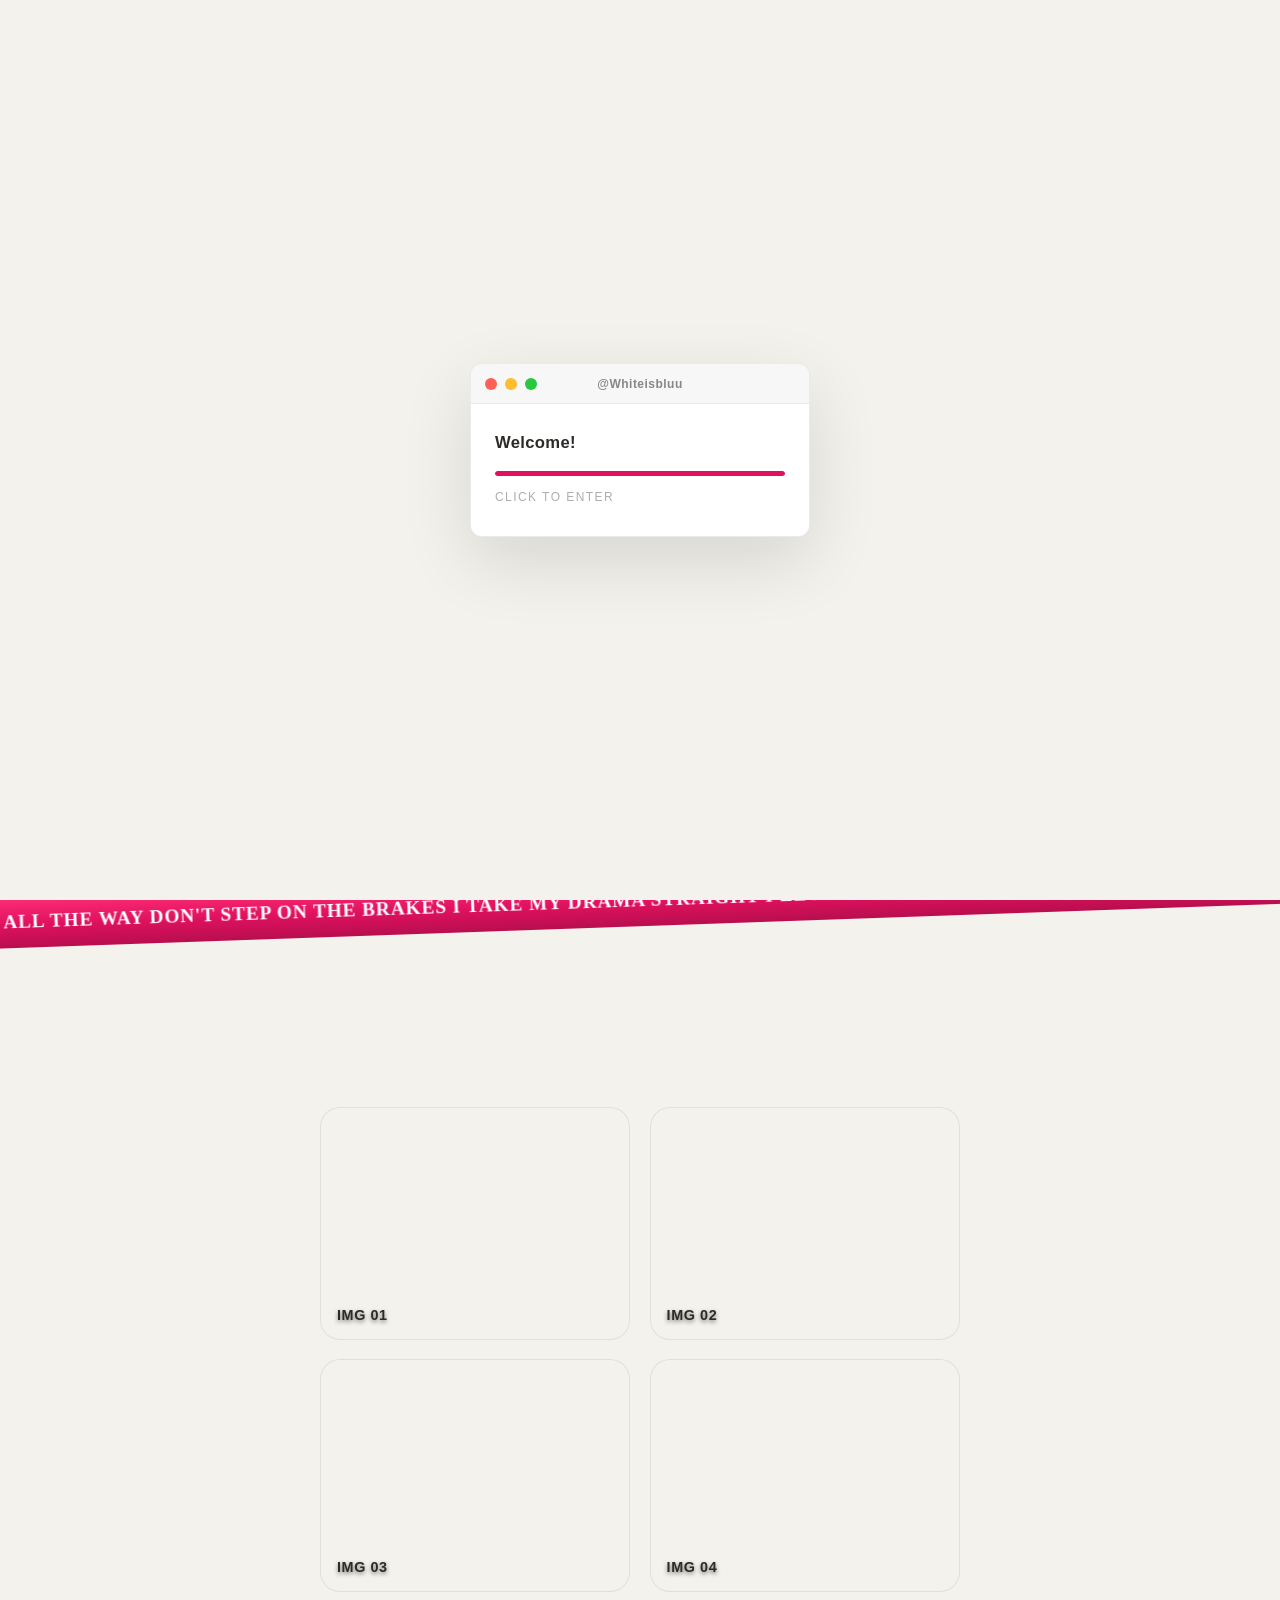
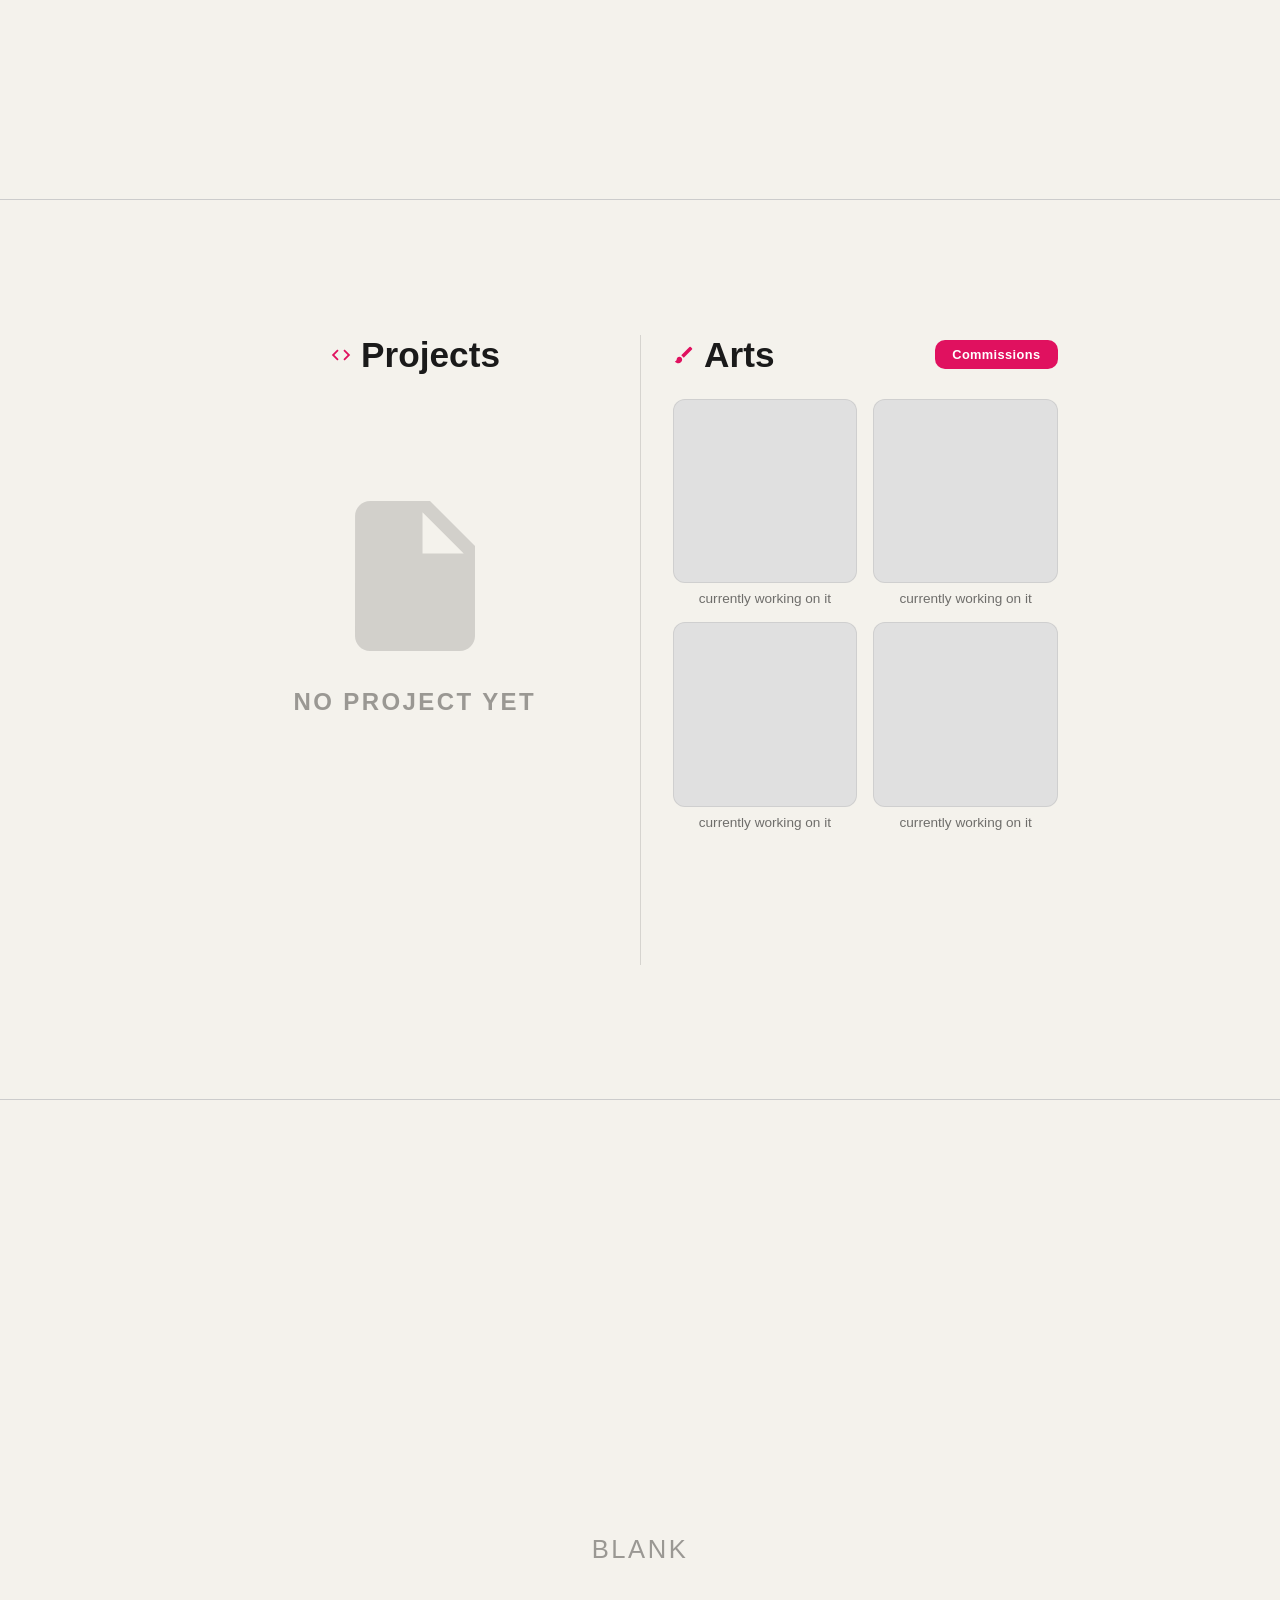
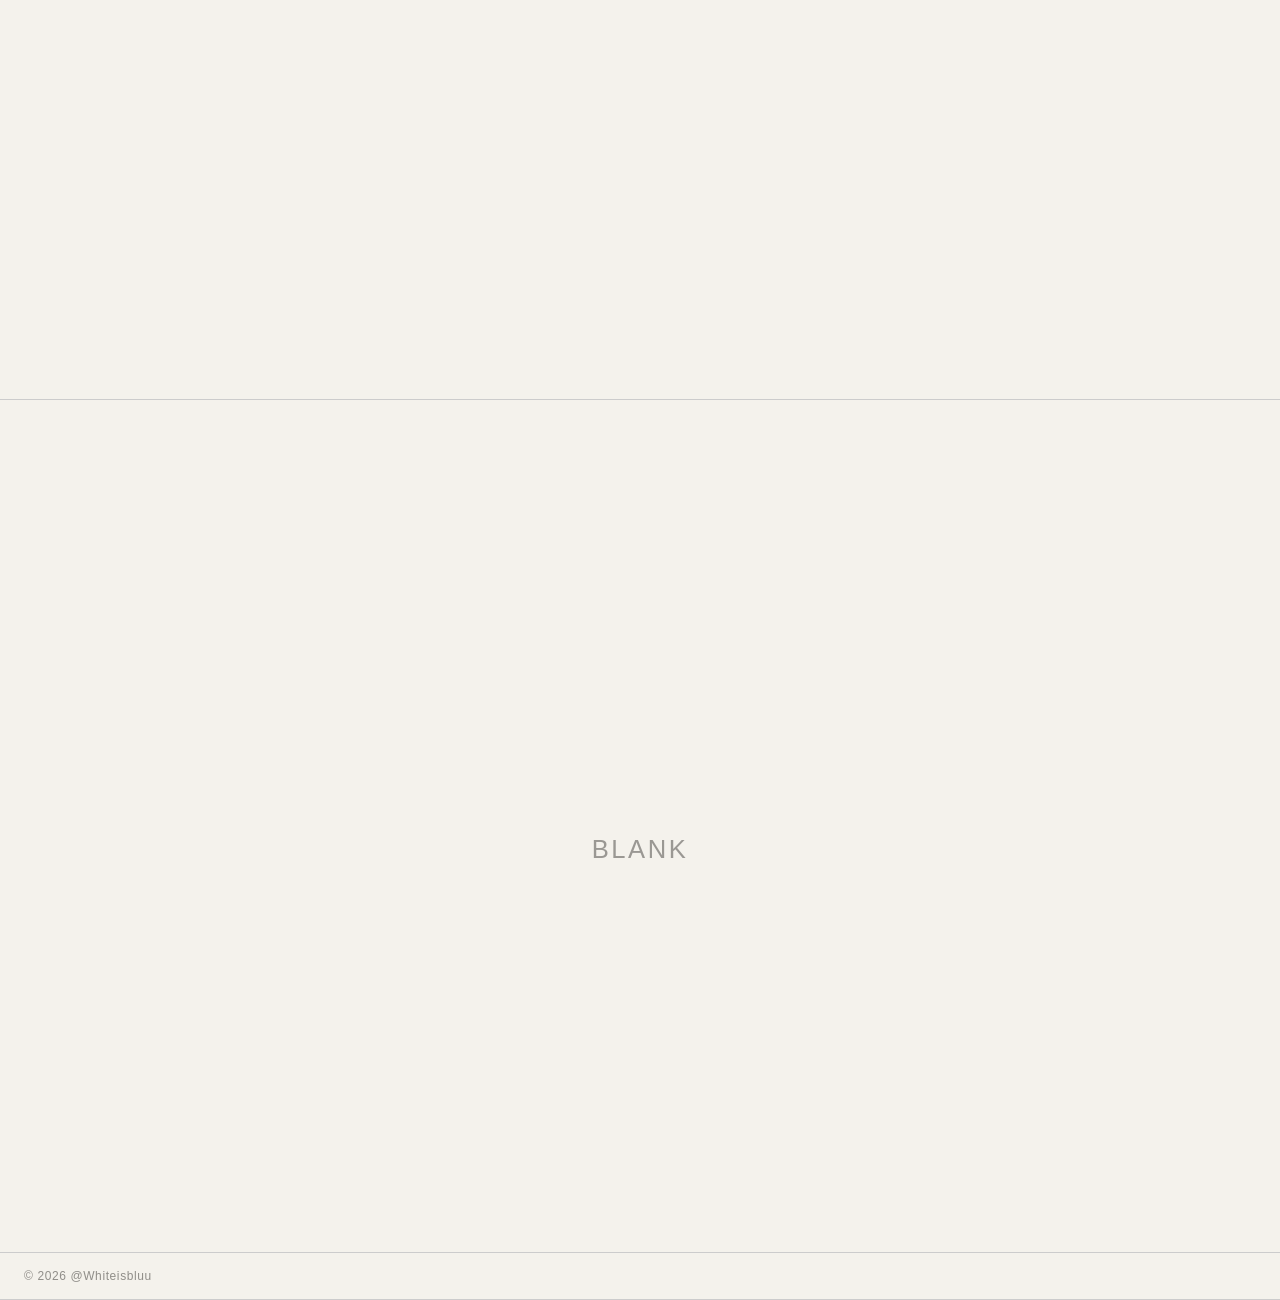
==== index.html @ 5a933787 "strawberry 2.0.2" ====
<!DOCTYPE html>
<html lang="en">
<head>
  <meta charset="UTF-8">
  <meta name="viewport" content="width=device-width, initial-scale=1.0, viewport-fit=cover">
  
  <meta http-equiv="Content-Security-Policy" content="
    default-src 'self';
    script-src 'self' 'unsafe-inline' https://www.youtube.com https://s.ytimg.com;
    frame-src https://www.youtube.com;
    child-src https://www.youtube.com;
    img-src 'self' data: https://i.ytimg.com;
    style-src 'self' 'unsafe-inline' https://fonts.googleapis.com;
    font-src 'self' https://fonts.gstatic.com;
  ">

  <link rel="preconnect" href="https://fonts.googleapis.com">
  <link rel="preconnect" href="https://fonts.gstatic.com" crossorigin>
  <link href="https://fonts.googleapis.com/css2?family=Black+Han+Sans&family=Noto+Sans+JP:wght@400;500;600;700&family=Noto+Sans+KR:wght@400;500;700&display=swap" rel="stylesheet">

  <title>@Whiteisbluu</title>

  <meta name="description" content="Digital Artist, Graphic Artist, Programmer.">
  <meta name="theme-color" content="#E0115F">

  <link rel="icon" href="data:image/svg+xml,%3Csvg%20xmlns='http://www.w3.org/2000/svg'%20viewBox='0%200%2064%2064'%3E%3Ccircle%20cx='32'%20cy='32'%20r='32'%20fill='white'/%3E%3C/svg%3E">

  <meta property="og:type" content="website">
  <meta property="og:title" content="Whiteisbluu portfolio">
  <meta property="og:description" content="Whiteisbluu portfolio">
  <meta property="og:url" content="https://whiteisbluu.github.io/">
  <meta property="og:image" content="https://whiteisbluu.github.io/assets/IMG_0064.jpeg">

  <style>
    * {
      margin: 0;
      padding: 0;
      box-sizing: border-box;
      user-select: none;
      -webkit-user-select: none;
      -webkit-tap-highlight-color: transparent;
    }

    html {
      scroll-behavior: smooth;
      overscroll-behavior: none;
      -webkit-overflow-scrolling: touch;
      touch-action: pan-y !important;
      scrollbar-width: none;
      overflow-x: hidden !important;
      max-width: 100% !important;
      width: 100% !important;
      overscroll-behavior-x: none !important;
    }

    html::-webkit-scrollbar {
      display: none;
    }

    body {
      position: relative;
      font-family: 'Noto Sans JP', 'Segoe UI', Roboto, Helvetica, Arial, sans-serif;
      background-color: #000000;
      color: #ffffff;
      -webkit-font-smoothing: antialiased;
      -moz-osx-font-smoothing: grayscale;
      transition: background-color 0.3s ease, color 0.3s ease;
      overflow-x: hidden !important;
      max-width: 100% !important;
      width: 100% !important;
    }

    body.sheet-lock {
      position: fixed;
      left: 0;
      right: 0;
      width: 100%;
      overscroll-behavior: none;
    }

    .loader {
      position: fixed;
      inset: 0;
      background: #000000;
      display: flex;
      align-items: center;
      justify-content: center;
      z-index: 2000;
      transition: opacity 0.8s ease, visibility 0.8s ease;
      cursor: default;
    }

    .loader.ready {
      cursor: pointer;
    }

    .loader.hidden {
      opacity: 0;
      visibility: hidden;
      pointer-events: none;
    }

    .mac-window {
      width: min(340px, 88vw);
      border-radius: 12px;
      overflow: hidden;
      background: #1c1c1e;
      border: 1px solid #ffffff1f;
      box-shadow: 0 24px 70px #0000008c;
    }

    .mac-titlebar {
      position: relative;
      display: flex;
      align-items: center;
      height: 40px;
      padding: 0 14px;
      background: #ffffff0a;
      border-bottom: 1px solid #ffffff14;
    }

    .mac-dot {
      width: 12px;
      height: 12px;
      border-radius: 50%;
      margin-right: 8px;
    }

    .mac-dot.red { background: #ff5f57; }
    .mac-dot.yellow { background: #febc2e; }
    .mac-dot.green { background: #28c840; }

    .mac-title {
      position: absolute;
      left: 50%;
      transform: translateX(-50%);
      font-size: clamp(0.65rem, 0.62rem + 0.2vw, 0.75rem);
      font-weight: 600;
      color: #ffffff8c;
      letter-spacing: 0.04em;
    }

    .mac-content {
      padding: 1.8rem 1.5rem 2rem;
      text-align: left;
    }

    .mac-text {
      font-size: clamp(0.85rem, 0.8rem + 0.3vw, 1.1rem);
      font-weight: 700;
      color: #ffffff;
      margin-bottom: 1.1rem;
      letter-spacing: 0.02em;
    }

    .loader-bar {
      width: 100%;
      height: 5px;
      background: #ffffff1f;
      border-radius: 999px;
      overflow: hidden;
    }

    .loader-bar-fill {
      height: 100%;
      width: 0%;
      background: #E0115F;
      border-radius: 999px;
      animation: loadFill 0.5s linear forwards !important;
    }

    @keyframes loadFill {
      to { width: 100%; }
    }

    .loader-subtext {
      margin-top: 0.9rem;
      font-size: clamp(0.65rem, 0.62rem + 0.2vw, 0.75rem);
      letter-spacing: 0.12em;
      text-transform: uppercase;
      color: #ffffff8c;
      opacity: 0 !important;
      transition: opacity 0.4s ease;
    }

    .loader.ready .loader-subtext {
      opacity: 0.7 !important;
    }

    button, a, .page-item, .art-card, .queue-item,
    .settings-btn, .np-btn, .commissions-btn, .split-tab {
      touch-action: manipulation;
      -webkit-tap-highlight-color: transparent;
    }

    button {
      -webkit-touch-callout: none;
    }

    .settings-btn {
      position: fixed;
      top: calc(16px + env(safe-area-inset-top, 0px));
      left: calc(1.5rem + env(safe-area-inset-left, 0px));
      width: 48px;
      height: 48px;
      border-radius: 12px;
      display: flex;
      align-items: center;
      justify-content: center;
      background: #E0115F;
      border: none;
      z-index: 70;
      transition: all 0.35s cubic-bezier(0.4, 0, 0.2, 1);
      cursor: pointer;
      flex-direction: column;
      gap: 4px;
    }

    .settings-btn:hover {
      background: #c40f52;
    }

    .settings-btn.open {
      left: calc(300px - 60px + env(safe-area-inset-left, 0px));
    }

    .settings-btn .bar {
      width: 20px;
      height: 2px;
      background: #ffffff;
      border-radius: 2px;
      transition: all 0.35s cubic-bezier(0.4, 0, 0.2, 1);
    }

    .settings-btn.open .bar:nth-child(1) {
      transform: translateY(6px) rotate(45deg);
    }
    .settings-btn.open .bar:nth-child(2) {
      opacity: 0;
    }
    .settings-btn.open .bar:nth-child(3) {
      transform: translateY(-6px) rotate(-45deg);
    }

    .dashboard-overlay {
      position: fixed;
      inset: 0;
      background: #00000080;
      z-index: 65;
      opacity: 0;
      visibility: hidden;
      transition: opacity 0.3s ease, visibility 0.3s ease;
    }

    .dashboard-overlay.open {
      opacity: 1;
      visibility: visible;
    }

    .dashboard {
      position: fixed;
      top: 0;
      bottom: 0;
      left: 0;
      width: 300px;
      max-width: 85vw;
      background: #121212;
      border-right: 1px solid #ffffff14;
      z-index: 66;
      transform: translateX(-100%);
      transition: transform 0.35s cubic-bezier(0.4, 0, 0.2, 1);
      padding: 2rem 1.5rem;
      padding-top: calc(2rem + env(safe-area-inset-top, 0px));
      padding-bottom: calc(2rem + env(safe-area-inset-bottom, 0px));
      overflow-y: auto;
      overscroll-behavior: contain;
      backface-visibility: hidden;
      scrollbar-width: none;
      display: flex;
      flex-direction: column;
    }

    .dashboard::-webkit-scrollbar {
      display: none;
    }

    .dashboard.open {
      transform: translateX(0);
    }

    .dashboard-header {
      font-family: 'Black Han Sans', 'Segoe UI', sans-serif;
      font-size: clamp(1.25rem, 1.1rem + 0.8vw, 1.6rem);
      color: #ffffff;
      margin-bottom: 0.3rem;
      letter-spacing: 0.02em;
    }

    .dashboard-sub {
      font-size: clamp(0.65rem, 0.62rem + 0.2vw, 0.75rem);
      letter-spacing: 0.2em;
      text-transform: uppercase;
      color: #ffffff66;
      margin-bottom: 2rem;
    }

    .dashboard-label {
      font-size: clamp(0.6rem, 0.58rem + 0.15vw, 0.7rem);
      letter-spacing: 0.2em;
      text-transform: uppercase;
      color: #ffffff66;
      margin-bottom: 0.8rem;
      padding-left: 0.5rem;
    }

    .page-list {
      display: flex;
      flex-direction: column;
      gap: 0.3rem;
    }

    .page-item {
      display: flex;
      align-items: center;
      gap: 0.8rem;
      padding: 0.75rem 0.8rem;
      border-radius: 10px;
      cursor: pointer;
      transition: all 0.25s ease;
      color: #ffffffb3;
      font-size: clamp(0.85rem, 0.82rem + 0.3vw, 1rem);
      font-weight: 500;
      position: relative;
    }

    .page-item:hover {
      background: #ffffff0f;
      color: #ffffff;
    }

    .page-item.active {
      background: #ffffff1a;
      color: #ffffff;
    }

    .page-item.active::before {
      content: '';
      position: absolute;
      left: 0;
      top: 50%;
      transform: translateY(-50%);
      width: 3px;
      height: 60%;
      background: #E0115F;
      border-radius: 0 3px 3px 0;
    }

    .page-number {
      font-size: clamp(0.7rem, 0.68rem + 0.2vw, 0.85rem);
      font-weight: 600;
      color: #ffffff66;
      width: 20px;
      text-align: center;
    }

    .page-item.active .page-number {
      color: #E0115F;
    }

    .now-playing {
      position: fixed;
      bottom: calc(1.5rem + env(safe-area-inset-bottom, 0px));
      right: calc(1.5rem + env(safe-area-inset-right, 0px));
      width: min(360px, calc(100vw - 2rem));
      height: 56px;
      background: #1e1e1e;
      border: 1px solid #ffffff14;
      border-radius: 12px;
      display: flex;
      align-items: center;
      gap: 0.5rem;
      padding: 0.4rem;
      z-index: 60;
      overflow: hidden;
      transition:
        width 0.35s cubic-bezier(0.4, 0, 0.2, 1),
        height 0.35s cubic-bezier(0.4, 0, 0.2, 1),
        border-radius 0.35s ease,
        transform 0.3s ease,
        border-color 0.3s ease,
        box-shadow 0.3s ease;
    }

    .np-art {
      width: 44px;
      height: 44px;
      border-radius: 8px;
      object-fit: cover;
      flex-shrink: 0;
      background: #2a2a2a;
      display: block;
      transition:
        width 0.35s cubic-bezier(0.4, 0, 0.2, 1),
        height 0.35s cubic-bezier(0.4, 0, 0.2, 1),
        border-radius 0.35s ease;
    }

    .np-info {
      flex: 1 1 auto !important;
      min-width: 0 !important;
      max-width: calc(100% - 160px) !important;
      overflow: hidden !important;
      transition:
        opacity 0.35s ease,
        transform 0.35s ease,
        visibility 0.35s ease;
    }

    .np-title {
      font-size: clamp(0.7rem, 0.66rem + 0.3vw, 0.85rem);
      font-weight: 600;
      color: #E0115F;
      white-space: nowrap;
      overflow: hidden;
      text-overflow: ellipsis;
      line-height: 1.2;
      min-width: 0;
    }

    .np-artist {
      font-size: clamp(0.6rem, 0.57rem + 0.2vw, 0.7rem);
      color: #E0115Fb3;
      white-space: nowrap;
      overflow: hidden;
      text-overflow: ellipsis;
      margin-top: 2px;
      line-height: 1.2;
      min-width: 0;
    }

    .np-controls {
      display: flex;
      align-items: center;
      gap: 2px;
      flex-shrink: 0;
      transition:
        opacity 0.35s ease,
        transform 0.35s ease,
        visibility 0.35s ease;
    }

    .np-btn {
      width: 32px;
      height: 32px;
      border-radius: 8px;
      border: none;
      background: transparent;
      display: flex;
      align-items: center;
      justify-content: center;
      cursor: pointer;
      transition: background 0.2s ease;
    }

    .np-btn:hover {
      background: #ffffff14;
    }

    .np-btn:active {
      background: #ffffff26;
    }

    .np-btn svg {
      width: 16px;
      height: 16px;
      fill: #ffffff;
    }

    .np-btn .icon-pause { display: none; }
    .now-playing.playing .icon-play { display: none; }
    .now-playing.playing .icon-pause { display: block; }

    .now-playing.idle {
      width: 56px !important;
      height: 56px !important;
      padding: 0.4rem !important;
      border-radius: 14px;
      cursor: pointer;
    }

    .now-playing.idle .np-info,
    .now-playing.idle .np-controls {
      opacity: 0 !important;
      visibility: hidden !important;
      pointer-events: none !important;
      transform: translateX(10px);
    }

    .now-playing.idle .np-art {
      width: 100% !important;
      height: 100% !important;
      border-radius: 10px;
    }

    .queue-panel {
      position: fixed;
      bottom: calc(6.5rem + env(safe-area-inset-bottom, 0px));
      right: calc(1.5rem + env(safe-area-inset-right, 0px));
      width: 280px;
      max-height: 300px;
      background: #1e1e1e;
      border: 1px solid #ffffff14;
      border-radius: 12px;
      z-index: 61;
      opacity: 0;
      visibility: hidden;
      transform: translateY(10px);
      transition: opacity 0.25s ease, transform 0.25s ease, visibility 0.25s ease;
      overflow: hidden;
    }

    .queue-panel.open {
      opacity: 1;
      visibility: visible;
      transform: translateY(0);
    }

    .queue-header {
      padding: 0.8rem 1rem;
      border-bottom: 1px solid #ffffff14;
      font-size: clamp(0.65rem, 0.62rem + 0.2vw, 0.75rem);
      font-weight: 600;
      letter-spacing: 0.15em;
      text-transform: uppercase;
      color: #ffffff99;
    }

    .queue-list {
      max-height: 240px;
      overflow-y: auto;
      scrollbar-width: none;
    }

    .queue-list::-webkit-scrollbar {
      display: none;
    }

    .queue-item {
      display: flex;
      align-items: center;
      gap: 0.7rem;
      padding: 0.6rem 0.8rem;
      cursor: pointer;
      transition: background 0.2s ease;
    }

    .queue-item:hover {
      background: #ffffff0f;
    }

    .queue-item.active {
      background: #ffffff14;
    }

    .queue-item-art {
      width: 36px;
      height: 36px;
      border-radius: 6px;
      object-fit: cover;
      flex-shrink: 0;
      background: #2a2a2a;
    }

    .queue-item-info {
      flex: 1;
      min-width: 0;
      overflow: hidden;
    }

    .queue-item-title {
      font-size: clamp(0.75rem, 0.72rem + 0.25vw, 0.85rem);
      font-weight: 600;
      color: #ffffff;
      white-space: nowrap;
      overflow: hidden;
      text-overflow: ellipsis;
      line-height: 1.2;
    }

    .queue-item-artist {
      font-size: clamp(0.65rem, 0.62rem + 0.2vw, 0.75rem);
      color: #ffffff80;
      white-space: nowrap;
      overflow: hidden;
      text-overflow: ellipsis;
      margin-top: 2px;
      line-height: 1.2;
    }

    .queue-item.active .queue-item-title {
      color: #E0115F;
    }

    .queue-item-index {
      font-size: clamp(0.65rem, 0.62rem + 0.2vw, 0.75rem);
      color: #ffffff4d;
      width: 18px;
      text-align: center;
      flex-shrink: 0;
    }

    .queue-item.active .queue-item-index {
      color: #E0115F;
    }

    #ytplayer {
      position: fixed;
      bottom: -500px;
      right: -500px;
      width: 500px;
      height: 500px;
      z-index: -999;
      pointer-events: none;
    }

    .part {
      height: auto !important;
      min-height: 100vh !important;
      min-height: 100svh !important;
      display: flex;
      align-items: center;
      justify-content: flex-start;
      padding-left: 8vw;
      position: relative;
    }

    .part:not(:last-child) {
      border-bottom: 1px solid #333333;
    }

    .name-title {
      font-family: 'Black Han Sans', 'Noto Sans JP', 'Segoe UI', Roboto, Helvetica, Arial, sans-serif;
      font-size: clamp(2.4rem, 6vw, 3.4rem);
      font-weight: 400;
      letter-spacing: 0.03em;
      line-height: 1.1;
      color: #ffffff;
      margin-top: -0.3rem;
      margin-bottom: 0.5rem;
      cursor: pointer;
      transition: color 0.2s ease;
    }

    .name-title:hover {
      color: #E0115F;
    }

    #about-me {
      position: relative;
      border-bottom: none !important;
      justify-content: flex-start;
      padding-left: 8vw;
    }

    .open-modal-btn {
      font-family: inherit;
      font-size: clamp(0.75rem, 0.72rem + 0.25vw, 0.9rem);
      font-weight: 600;
      letter-spacing: 0.03em;
      color: #ffffff;
      background: #E0115F;
      border: none;
      border-radius: 10px;
      padding: 0.5rem 1.2rem;
      transition: all 0.3s cubic-bezier(0.25, 0.8, 0.25, 1);
      cursor: pointer;
    }

    .open-modal-btn:hover {
      background: #c40f52;
    }

    .open-modal-btn:active {
      background: #a80d47;
    }

    .expand-panel {
      display: grid;
      grid-template-rows: 0fr;
      transition:
        grid-template-rows 0.5s cubic-bezier(0.4, 0, 0.2, 1),
        margin-top 0.5s cubic-bezier(0.4, 0, 0.2, 1),
        padding-top 0.5s cubic-bezier(0.4, 0, 0.2, 1);
      margin-top: 0;
      padding-top: 0;
      border-top: 1px solid #ffffff00;
    }

    .expand-panel > .panel-content {
      overflow: hidden;
      opacity: 0;
      transition: opacity 0.3s ease 0.15s;
    }

    .expand-panel.open {
      grid-template-rows: 1fr;
      margin-top: 0.9rem;
      padding-top: 0.9rem;
      border-top-color: #ffffff26;
    }

    .expand-panel.open > .panel-content {
      opacity: 1;
    }

    p.info {
      font-size: clamp(0.85rem, 0.8rem + 0.4vw, 1rem);
      font-weight: 400;
      line-height: 1.5;
      color: #ffffff;
      opacity: 0.95;
    }

    .social-icons {
      display: flex;
      gap: 0.7rem;
      margin-top: 1.2rem;
      flex-wrap: wrap;
    }

    .social-icons a {
      width: 42px;
      height: 42px;
      border-radius: 10px;
      display: flex;
      align-items: center;
      justify-content: center;
      background: #E0115F;
      border: none;
      color: #ffffff;
      text-decoration: none;
      transition: all 0.3s cubic-bezier(0.25, 0.8, 0.25, 1);
    }

    .social-icons a:hover {
      background: #c40f52;
    }

    .social-icons a:active {
      background: #a80d47;
    }

    .page-header {
      position: fixed;
      top: 0;
      left: 0;
      right: 0;
      width: 100%;
      display: flex;
      align-items: center;
      justify-content: flex-end;
      height: calc(80px + env(safe-area-inset-top, 0px));
      padding: 0 1.5rem;
      padding-top: env(safe-area-inset-top, 0px);
      text-align: right;
      font-size: clamp(0.65rem, 0.62rem + 0.2vw, 0.75rem);
      color: #ffffff66;
      letter-spacing: 0.05em;
      pointer-events: none;
      border-bottom: 1px solid #555555;
      background: #000000b3;
      backdrop-filter: blur(10px);
      -webkit-backdrop-filter: blur(10px);
      z-index: 55;
    }

    .p1-card {
      width: min(420px, 90vw);
      max-height: 84vh;
      max-height: 84dvh;
      overflow-y: auto;
      scrollbar-width: none;
      background: #ffffff08;
      border: 1px solid #ffffff1a;
      border-radius: 28px;
      padding: 1.6rem 2rem;
      display: flex;
      flex-direction: column;
      box-shadow: 0 18px 50px #00000059;
    }

    .p1-card::-webkit-scrollbar {
      display: none;
    }

    .p1-zone-actions {
      display: flex;
      gap: 0.8rem;
      flex-wrap: wrap;
      margin-top: 0.9rem;
    }

    .p1-zone-actions .open-modal-btn {
      padding: 0.7rem 1.6rem;
      border-radius: 12px;
    }

    .p1-card .social-icons {
      margin-top: 1.2rem;
    }

    .split-left .split-content {
      flex: 1;
      width: 100%;
    }

    .empty-state {
      flex: 1;
      min-height: 45vh;
      display: flex;
      flex-direction: column;
      align-items: center;
      justify-content: center;
      gap: 1.4rem;
      padding: 2rem 0;
      width: 100%;
    }

    .empty-icon {
      width: clamp(96px, 20vw, 180px);
      height: clamp(96px, 20vw, 180px);
      color: #ffffff2e;
    }

    .empty-text {
      font-size: clamp(1rem, 3.5vw, 1.5rem);
      font-weight: 600;
      letter-spacing: 0.1em;
      text-transform: uppercase;
      color: #ffffff66;
      text-align: center;
    }

    .image-grid {
      display: grid;
      grid-template-columns: repeat(2, 1fr);
      gap: 1.2rem;
    }

    .image-card {
      aspect-ratio: 4 / 3;
      border-radius: 20px;
      border: 1px solid #ffffff26;
      background-color: transparent;
      background-size: cover;
      background-position: center;
      display: flex;
      align-items: flex-end;
      padding: 1rem;
      overflow: hidden;
      transition: transform 0.4s cubic-bezier(0.25, 0.8, 0.25, 1), border-color 0.4s ease;
    }

    @supports not (aspect-ratio: 4 / 3) {
      .image-card {
        height: 160px;
      }
    }

    .image-card:hover {
      transform: translateY(-5px) scale(1.02);
      border-color: #ffffff66;
    }

    .image-card span {
      font-size: clamp(0.75rem, 0.7rem + 0.3vw, 0.9rem);
      font-weight: 600;
      letter-spacing: 0.04em;
      text-shadow: 0 2px 4px #00000080;
    }

    #image {
      justify-content: center;
      padding-left: 0;
    }

    .image-container {
      width: min(640px, 92vw);
    }

    .blank-page {
      justify-content: center;
      padding-left: 0;
    }

    .blank-label {
      font-size: clamp(1.2rem, 3vw, 1.6rem);
      font-weight: 500;
      color: #ffffff66;
      letter-spacing: 0.1em;
      text-transform: uppercase;
    }

    .tape-divider {
      position: relative;
      height: 0;
      z-index: 6;
      pointer-events: none;
    }

    .tape-divider::after {
      content: 'buy aespa album';
      position: absolute;
      top: 50%;
      left: 50%;
      transform: translate(-50%, -50%) scale(0.9);
      background: #E0115F;
      color: #ffffff;
      padding: 0.5rem 1.2rem;
      border-radius: 10px;
      font-size: clamp(0.7rem, 0.65rem + 0.3vw, 0.85rem);
      font-family: 'Noto Sans JP', 'Noto Sans KR', sans-serif;
      font-weight: 600;
      letter-spacing: 0.03em;
      text-transform: uppercase;
      opacity: 0;
      pointer-events: none;
      transition: opacity 0.25s ease, transform 0.25s ease;
      z-index: 10;
      white-space: nowrap;
      box-shadow: 0 4px 16px #E0115F66;
    }

    .tape-divider:hover::after {
      opacity: 1;
      transform: translate(-50%, -50%) scale(1);
    }

    .lyrics-tape {
      position: relative;
      left: 50%;
      width: 112vw;
      transform: translateX(-50%) rotate(-2deg);
      margin: 0.5rem 0 1.8rem;
      padding: 0.8rem 0;
      overflow: hidden;
      background: linear-gradient(180deg, #ff2e76 0%, #E0115F 55%, #b80e4e 100%);
      border-top: 3px solid #101010;
      border-bottom: 3px solid #101010;
      color: #ffffff;
      z-index: 2;
    }

    .lyrics-tape::before,
    .lyrics-tape::after {
      content: '';
      position: absolute;
      top: 0;
      bottom: 0;
      width: 3rem;
      background: repeating-linear-gradient(
        45deg,
        #101010 0 10px,
        #E0115F 10px 20px
      );
      z-index: 2;
      pointer-events: none;
    }

    .lyrics-tape::before {
      left: 0;
    }

    .lyrics-tape::after {
      right: 0;
    }

    .tape-track {
      display: flex;
      width: max-content;
      animation: tapeScroll 150s linear infinite;
      will-change: transform;
    }

    .tape-seq {
      display: flex;
      align-items: center;
      padding-right: 2rem;
      white-space: nowrap;
      font-family: 'Noto Sans KR' !important;
      font-weight: 700;
      font-size: clamp(0.85rem, 0.75rem + 0.6vw, 1.2rem);
      letter-spacing: 0.05em;
      text-transform: uppercase;
      flex-shrink: 0;
    }

    @keyframes tapeScroll {
      from { transform: translateX(0); }
      to { transform: translateX(-50%); }
    }

    .tape-divider .lyrics-tape {
      position: absolute !important;
      top: 0;
      left: 50% !important;
      width: 112vw !important;
      margin: 0 !important;
      transform: translateX(-50%) translateY(-50%) rotate(-2deg) translateZ(0) !important;
      pointer-events: auto;
      cursor: pointer;
      transition: transform 0.3s ease;
    }

    .tape-divider .lyrics-tape:hover {
      transform: translateX(-50%) translateY(-50%) rotate(-2deg) scale(1.02) translateZ(0) !important;
    }

    .tape-divider .lyrics-tape::after {
      display: none;
    }

    #page3 {
      flex-direction: column;
      align-items: center;
      justify-content: center;
    }

    .split-tabs { display: none; }

    .split-page {
      display: flex;
      width: min(900px, 92vw);
      height: 70vh;
      height: 70dvh;
      min-height: auto;
      align-items: flex-start;
      gap: 0;
    }

    .split-col {
      flex: 1;
      display: flex;
      flex-direction: column;
      padding: 0 2rem;
      overflow: visible;
    }

    .split-divider {
      width: 1px;
      align-self: stretch;
      background: #ffffff26;
      flex-shrink: 0;
    }

    .split-title {
      font-family: 'Black Han Sans', 'Noto Sans JP', sans-serif;
      font-size: clamp(1.6rem, 3vw, 2.2rem);
      color: #ffffff;
      margin-bottom: 1.5rem;
      text-align: center;
      display: flex;
      align-items: center;
      justify-content: center;
      gap: 0.6rem;
    }

    .split-header .split-title {
      margin-bottom: 0;
    }

    .split-icon {
      width: 22px;
      height: 22px;
      color: #E0115F;
      flex-shrink: 0;
    }

    .split-content {
      display: flex;
      flex-direction: column;
      gap: 1rem;
    }

    .split-header {
      display: flex;
      align-items: center;
      justify-content: space-between;
      margin-bottom: 1.5rem;
      width: 100%;
      min-height: 0;
    }

    .commissions-area {
      position: relative;
      flex-shrink: 0;
      margin-top: 0;
      overflow: visible;
      z-index: 50;
    }

    .commissions-btn {
      font-family: 'Noto Sans JP', 'Noto Sans KR', sans-serif;
      font-size: clamp(0.68rem, 0.64rem + 0.3vw, 0.8rem);
      font-weight: 600;
      letter-spacing: 0.03em;
      color: #ffffff;
      background: #E0115F;
      border: none;
      border-radius: 10px;
      padding: 0.45rem 1.1rem;
      cursor: pointer;
      transition: background-color 0.3s ease;
      white-space: nowrap;
    }

    .commissions-btn:hover {
      background: #c40f52;
    }

    .commissions-msg {
      position: absolute;
      top: calc(100% + 8px);
      bottom: auto;
      left: auto;
      right: 0;
      transform: translateY(-4px);
      background: #000000e6;
      color: #ffffff;
      font-size: clamp(0.65rem, 0.62rem + 0.2vw, 0.75rem);
      font-weight: 500;
      letter-spacing: 0.05em;
      padding: 0.4rem 0.9rem;
      border-radius: 8px;
      white-space: nowrap;
      opacity: 0;
      pointer-events: none;
      transition: opacity 0.25s ease, transform 0.25s ease;
      z-index: 50;
    }

    .commissions-msg.show {
      opacity: 1;
      transform: translateY(0);
    }

    .arts-grid {
      display: grid;
      grid-template-columns: 1fr 1fr;
      gap: 1rem;
    }

    .art-card {
      display: flex;
      flex-direction: column;
      gap: 0.5rem;
      cursor: pointer;
      transition: transform 0.3s ease;
    }

    .art-card:hover {
      transform: translateY(-3px);
    }

    .art-img {
      width: 100%;
      aspect-ratio: 1 / 1;
      background-color: #2a2a2a;
      background-size: cover;
      background-position: center;
      border-radius: 12px;
      border: 1px solid #ffffff14;
      transition: border-color 0.3s ease, box-shadow 0.3s ease;
      display: flex;
      align-items: center;
      justify-content: center;
    }

    .art-card:hover .art-img {
      border-color: #E0115F66;
      box-shadow: 0 4px 16px #E0115F26;
    }

    .art-name {
      font-size: clamp(0.7rem, 0.65rem + 0.3vw, 0.85rem);
      font-weight: 500;
      color: #ffffff99;
      text-align: center;
    }

    .page-footer {
      position: absolute;
      bottom: 0;
      left: 0;
      right: 0;
      width: 100%;
      text-align: left;
      font-size: clamp(0.65rem, 0.62rem + 0.2vw, 0.75rem);
      color: #ffffff66;
      letter-spacing: 0.05em;
      pointer-events: none;
      border-top: 1px solid #555555;
      padding: 1rem 1.5rem;
      padding-bottom: calc(1rem + env(safe-area-inset-bottom, 0px));
      border-radius: 0;
    }

    #page5 {
      padding-bottom: env(safe-area-inset-bottom);
    }

    .dashboard-footer {
      margin-top: 1rem;
      padding-top: 1rem;
      font-size: clamp(0.7rem, 0.68rem + 0.2vw, 0.8rem);
      color: #ffffff4d;
      text-align: center;
      letter-spacing: 0.05em;
      font-style: italic;
      cursor: pointer;
      transition: color 0.2s ease;
    }

    .dashboard-footer:hover {
      color: #ffffff99;
    }

    .theme-btn {
      margin-top: auto;
      width: 100%;
      font-family: inherit;
      font-size: clamp(0.75rem, 0.72rem + 0.25vw, 0.9rem);
      font-weight: 600;
      letter-spacing: 0.03em;
      color: #ffffff;
      background: #E0115F;
      border: none;
      border-radius: 10px;
      padding: 0.6rem 1rem;
      cursor: pointer;
      transition: background 0.3s ease;
    }

    .theme-btn:hover {
      background: #c40f52;
    }

    .theme-btn:active {
      background: #a80d47;
    }

    .cat-overlay {
      position: fixed;
      inset: 0;
      background: #000000d9;
      display: flex;
      align-items: center;
      justify-content: center;
      z-index: 3000;
      opacity: 0;
      visibility: hidden;
      transition: opacity 0.3s ease, visibility 0.3s ease;
      cursor: pointer;
    }

    .cat-overlay.show {
      opacity: 1;
      visibility: visible;
    }

    .cat-img {
      max-width: min(500px, 90vw);
      max-height: 80vh;
      max-height: 80dvh;
      border-radius: 12px;
      box-shadow: 0 20px 60px #00000080;
    }

    .sheet-handle {
      display: none;
    }

    html.theme-switch *,
    html.theme-switch *::before,
    html.theme-switch *::after {
      transition: none !important;
    }

    @media (hover: hover) and (pointer: fine) {
      .now-playing:hover {
        border-color: #E0115F73;
        box-shadow: 0 0 0 1px #E0115F2e, 0 10px 30px #00000038;
      }
      .now-playing.idle:hover {
        transform: scale(1.04);
        border-color: #E0115Fb3;
        box-shadow: 0 0 0 2px #E0115F38, 0 12px 32px #00000047;
      }
    }

    @media (hover: none) and (pointer: coarse) {
      .open-modal-btn:hover,
      .social-icons a:hover {
        transform: none;
      }
      .image-card:active {
        transform: scale(0.98);
        border-color: #ffffff66;
      }
      .now-playing.idle:hover {
        transform: none;
      }
    }

    @media (pointer: coarse) {
      .np-btn { width: 44px; height: 44px; }
      .page-item { min-height: 48px; }
      .queue-item { min-height: 56px; }
      .commissions-btn { min-height: 44px; padding: 0.6rem 1.4rem; }
    }

    @media (max-width: 900px) {
      .part {
        justify-content: center;
        padding-left: 0;
        padding-right: 0;
        padding: 0 5vw;
      }
    }

    @media (max-width: 768px) {
      .settings-btn {
        width: 44px;
        height: 44px;
      }
      .settings-btn .bar {
        width: 18px;
      }
      .settings-btn,
      .settings-btn.open {
        left: calc(1rem + env(safe-area-inset-left, 0px));
      }
      .page-header {
        height: calc(76px + env(safe-area-inset-top, 0px));
        padding: 0 1rem;
      }
      .now-playing, .queue-panel {
        width: 260px;
        bottom: calc(1rem + env(safe-area-inset-bottom, 0px));
        right: calc(1rem + env(safe-area-inset-right, 0px));
      }
      .queue-panel {
        bottom: calc(1rem + env(safe-area-inset-bottom, 0px) + 64px);
      }
      .np-art {
        width: 40px;
        height: 40px;
      }
      .page-footer {
        bottom: calc(1rem + env(safe-area-inset-bottom, 0px));
        padding: 0.8rem 1rem;
        padding-bottom: calc(0.8rem + env(safe-area-inset-bottom, 0px));
      }
      .lyrics-tape {
        width: 118vw;
        padding: 0.65rem 0;
        margin-bottom: 1.4rem;
      }
      .lyrics-tape::before,
      .lyrics-tape::after {
        width: 2rem;
      }
      .tape-seq {
        font-size: 0.85rem;
        padding-right: 1.4rem;
      }
      .dashboard {
        top: auto !important;
        left: 0 !important;
        right: 0;
        bottom: 0 !important;
        width: 100% !important;
        max-width: 100% !important;
        height: min(82dvh, 560px) !important;
        transform: translateY(100%);
        border-radius: 24px 24px 0 0;
        border-left: none;
        border-right: none;
        border-top: 1px solid #ffffff1f;
        padding: calc(1.4rem + env(safe-area-inset-top)) 1.5rem calc(1.5rem + env(safe-area-inset-bottom));
        box-shadow: 0 -20px 60px #00000080;
        -webkit-overflow-scrolling: touch;
      }
      .dashboard::before {
        content: '';
        position: absolute;
        top: 0.6rem;
        left: 50%;
        transform: translateX(-50%);
        width: 44px;
        height: 4px;
        border-radius: 2px;
        background: #ffffff40;
      }
      .dashboard.open { transform: translateY(0); }
      .sheet-handle {
        display: block;
        position: absolute;
        top: 0;
        left: 0;
        right: 0;
        height: 28px;
        z-index: 2;
        cursor: grab;
        touch-action: none;
      }
      #page3 {
        display: flex !important;
        flex-direction: column !important;
        justify-content: center !important;
        min-height: 100svh !important;
        padding-top: calc(5rem + env(safe-area-inset-top)) !important;
      }
      .split-tabs {
        display: flex;
        justify-content: space-between;
        gap: 0.4rem;
        padding: 0.3rem;
        margin: 0 auto 1.2rem !important;
        width: 260px;
        max-width: calc(100vw - 2rem);
        background: #ffffff0d;
        border: 1px solid #ffffff1a;
        border-radius: 12px;
        flex-shrink: 0 !important;
        height: 46px !important;
      }
      .split-tab {
        border: none;
        background: transparent;
        color: #ffffff99;
        font-family: 'Noto Sans JP', 'Noto Sans KR', sans-serif;
        font-size: 0.8rem;
        font-weight: 600;
        padding: 0.5rem 1.4rem;
        min-height: 40px;
        width: 120px;
        min-width: 120px;
        flex: 0 0 120px;
        border-radius: 9px;
        cursor: pointer;
        white-space: nowrap;
        display: inline-flex;
        align-items: center;
        justify-content: center;
      }
      .split-tab.active { background: #E0115F; color: #ffffff; }
      .split-divider { display: none; }
      .split-col { padding: 0 0.5rem; }
      .split-page {
        width: 100% !important;
        min-height: 0 !important;
        height: auto !important;
        flex: 0 0 auto !important;
        display: grid !important;
        grid-template-columns: 1fr !important;
      }
      .split-page > .split-col {
        grid-area: 1 / 1;
      }
      .split-page.show-arts .split-left {
        visibility: hidden;
      }
      .split-page:not(.show-arts) .split-right {
        visibility: hidden;
      }
      .split-left .split-content {
        display: flex;
        flex-direction: column;
        justify-content: center;
      }
      .split-header {
        flex-direction: row !important;
        align-items: center !important;
        justify-content: space-between !important;
        gap: 0.6rem;
        width: 100%;
        overflow: visible;
      }
      .split-header .split-title {
        font-size: clamp(1.6rem, 3vw, 2.2rem);
        gap: 0.5rem;
        justify-content: flex-start;
        text-align: left;
        margin-bottom: 0;
        min-height: 0;
      }
      .split-left .split-title {
        justify-content: center;
        text-align: center;
        width: 100%;
      }
      .commissions-area {
        margin-left: auto;
      }
      .commissions-btn {
        font-size: 0.7rem;
        padding: 0.45rem 0.9rem;
      }
      .commissions-msg {
        white-space: normal;
        text-align: center;
        line-height: 1.4;
        max-width: min(220px, calc(100vw - 2rem));
      }
      .empty-state {
        min-height: 0;
        gap: 1.2rem;
        padding: 1.5rem 0;
      }
      .arts-grid {
        gap: 0.8rem;
      }
    }

    @media (max-width: 560px) {
      .now-playing {
        width: min(250px, calc(100vw - 2rem)) !important;
        padding: 0.4rem 0.55rem !important;
        gap: 0.2rem 0.4rem;
      }
      .np-art {
        width: 34px !important;
        height: 34px !important;
        border-radius: 8px;
      }
      .np-title {
        font-size: 0.72rem;
      }
      .np-artist {
        font-size: 0.62rem;
      }
      .np-btn {
        width: 30px;
        height: 30px;
      }
      .np-btn svg {
        width: 0.85rem;
        height: 0.85rem;
      }
      .np-controls {
        gap: 0.1rem;
      }
      .queue-panel {
        width: min(250px, calc(100vw - 2rem));
        bottom: calc(1rem + env(safe-area-inset-bottom, 0px) + 86px) !important;
      }
    }

    @media (max-width: 380px) {
      .social-icons a {
        width: 38px;
        height: 38px;
      }
      .social-icons {
        gap: 0.5rem;
      }
      .now-playing, .queue-panel {
        width: 240px;
      }
      .np-art {
        width: 40px;
        height: 40px;
      }
    }

    @media (max-height: 700px) {
      .name-title {
        margin-bottom: 0.2rem;
      }
      .image-grid {
        gap: 0.8rem;
      }
      .image-card {
        padding: 0.7rem;
        border-radius: 16px;
      }
      .image-card span {
        font-size: 0.75rem;
      }
      .lyrics-tape {
        padding: 0.55rem 0;
        margin-bottom: 1rem;
      }
    }

    @media (max-height: 560px) {
      .image-grid {
        grid-template-columns: repeat(4, 1fr);
      }
      .image-card {
        padding: 0.5rem;
      }
    }

    @media (orientation: landscape) and (max-height: 500px) {
      .name-title { font-size: 1.6rem; }
      .settings-btn { width: 40px; height: 40px; }
      .now-playing { padding: 0.5rem 0.7rem; gap: 0.6rem; }
      .np-art { width: 38px; height: 38px; }
      .np-btn { width: 36px; height: 36px; }
      .split-title { font-size: 1.2rem; margin-bottom: 0.8rem; }
      .split-tabs { margin-bottom: 0.8rem; }
      .lyrics-tape { padding: 0.35rem 0; margin-bottom: 0.8rem; }
      .image-grid { grid-template-columns: repeat(5, 1fr); }
    }

    @media (prefers-color-scheme: light) {
      body, .loader { background-color: #f4f2ec; color: #2d2b28; }
      .mac-window { background: #ffffff; border-color: #00000014; box-shadow: 0 24px 70px #0000001f; }
      .mac-titlebar { background: #00000008; border-bottom-color: #0000000f; }
      .mac-title { color: #2d2b288c; }
      .mac-text { color: #2d2b28; }
      .loader-bar { background: #00000014; }
      .loader-subtext { color: #2d2b288c; }
      .dashboard { background: #eae8e2; border-right-color: #0000000d; }
      .dashboard::before { background: #00000033; }
      .dashboard-header { color: #2d2b28; }
      .dashboard-sub, .dashboard-label { color: #2d2b288c; }
      .page-item { color: #2d2b28bf; }
      .page-item:hover { background: #0000000a; color: #1a1815; }
      .page-item.active { background: #0000000f; color: #1a1815; }
      .page-number { color: #2d2b2873; }
      .now-playing, .queue-panel { background: #fdfcfa; border-color: #0000000f; box-shadow: 0 4px 16px #0000000a; }
      .np-art, .queue-item-art { background: #e6e4de; }
      .np-artist { color: #2d2b28a6; }
      .np-btn svg { fill: #2d2b28; }
      .np-btn:hover { background: #0000000a; }
      .queue-header { color: #2d2b28a6; border-bottom-color: #0000000f; }
      .queue-item-title { color: #2d2b28; }
      .queue-item-artist { color: #2d2b288c; }
      .queue-item-index { color: #2d2b2859; }
      .name-title { color: #2d2b28; }
      p.info { color: #3b3935; }
      .expand-panel.open { border-top-color: #00000014; }
      .image-card { border-color: #00000014; }
      .image-card:hover { border-color: #00000033; }
      .blank-label { color: #2d2b2873; }
      .dashboard-footer, .page-footer { color: #2d2b2880; border-top-color: #cccccc; }
      .dashboard-footer:hover { color: #2d2b28cc; }
      .part:not(:last-child) { border-bottom-color: #cccccc; }
      .split-title { color: #1a1a1a; }
      .split-divider { background: #0000001f; }
      .art-img { background-color: #e0e0e0; border-color: #00000014; }
      .art-card:hover .art-img { border-color: #E0115F4d; box-shadow: 0 4px 16px #E0115F1a; }
      .art-name { color: #0000008c; }
      .commissions-msg { background: #fffffff2; color: #1a1a1a; box-shadow: 0 4px 12px #0000001a; }
      .cat-overlay { background: #f4f2ecec; }
      .cat-img { box-shadow: 0 20px 60px #00000033; }
      .split-tabs { background: #0000000d; border-color: #0000001a; }
      .split-tab { color: #0000008c; }
      .split-tab.active { color: #ffffff; }
      .p1-card { background: #fdfcfab3; border-color: #00000014; backdrop-filter: blur(10px); box-shadow: 0 18px 50px #00000014; }
      .page-header { background: #f4f2ecb3; border-bottom-color: #cccccc; color: #2d2b2880; }
      .empty-icon { color: #00000024; }
      .empty-text { color: #2d2b2873; }
      .lyrics-tape,
      .tape-divider .lyrics-tape {
        border-top: 3px solid #f4f2ec !important;
        border-bottom: 3px solid #f4f2ec !important;
      }
      .lyrics-tape::before,
      .lyrics-tape::after,
      .tape-divider .lyrics-tape::before,
      .tape-divider .lyrics-tape::after {
        background: repeating-linear-gradient(45deg, #f4f2ec 0 10px, #E0115F 10px 20px) !important;
      }
    }

    @media (prefers-reduced-motion: reduce) {
      html {
        scroll-behavior: auto;
      }
      *,
      *::before,
      *::after {
        animation-duration: 0.01ms !important;
        animation-iteration-count: 1 !important;
        transition-duration: 0.01ms !important;
      }
      .tape-track {
        animation: none;
      }
    }
  </style>
</head>
<body>

  <div class="loader" id="loader">
    <div class="mac-window">
      <div class="mac-titlebar">
        <span class="mac-dot red"></span>
        <span class="mac-dot yellow"></span>
        <span class="mac-dot green"></span>
        <div class="mac-title">@Whiteisbluu</div>
      </div>
      <div class="mac-content">
        <div class="mac-text">Welcome!</div>
        <div class="loader-bar">
          <div class="loader-bar-fill"></div>
        </div>
        <div class="loader-subtext">Click to enter</div>
      </div>
    </div>
  </div>

  <div id="ytplayer"></div>

  <button class="settings-btn" id="settingsBtn" aria-label="Menu">
    <span class="bar"></span>
    <span class="bar"></span>
    <span class="bar"></span>
  </button>

  <header class="page-header">@Whiteisbluu</header>

  <div class="dashboard-overlay" id="dashboardOverlay"></div>

  <aside class="dashboard" id="dashboard">
    <div class="sheet-handle" id="sheetHandle"></div>
    <div class="dashboard-header">Menu</div>
    <div class="dashboard-sub">@Whiteisbluu</div>

    <div class="dashboard-label">Pages</div>
    <div class="page-list">
      <div class="page-item active" data-target="about-me">
        <span class="page-number">01</span>
        <span>About</span>
      </div>
      <div class="page-item" data-target="image">
        <span class="page-number">02</span>
        <span>Gallery</span>
      </div>
      <div class="page-item" data-target="page3">
        <span class="page-number">03</span>
        <span>Projects</span>
      </div>
      <div class="page-item" data-target="page4">
        <span class="page-number">04</span>
        <span>blank</span>
      </div>
      <div class="page-item" data-target="page5">
        <span class="page-number">05</span>
        <span>blank</span>
      </div>
    </div>

    <button class="theme-btn" id="themeBtn">
      <span id="themeLabel">dark mode</span>
    </button>
    <div class="dashboard-footer" id="cucumberFooter">A cucumber keeps the cat away</div>
  </aside>

  <div class="queue-panel" id="queuePanel">
    <div class="queue-header">Queue</div>
    <div class="queue-list" id="queueList"></div>
  </div>

  <div class="now-playing" id="nowPlaying">
    <img class="np-art" id="npArt" src="https://i.ytimg.com/vi/LBhcqYqeu0U/mqdefault.jpg" alt="Album Art">
    <div class="np-info">
      <div class="np-title" id="npTitle">Loading...</div>
      <div class="np-artist" id="npArtist">—</div>
    </div>
    <div class="np-controls">
      <button class="np-btn" id="npQueue" aria-label="Queue">
        <svg viewBox="0 0 24 24">
          <path d="M15 6H3v2h12V6zm0 4H3v2h12v-2zM3 16h8v-2H3v2zM17 6v8.18c-.31-.11-.65-.18-1-.18-1.66 0-3 1.34-3 3s1.34 3 3 3 3-1.34 3-3V8h3V6h-5z"/>
        </svg>
      </button>
      <button class="np-btn" id="npPrev" aria-label="Previous">
        <svg viewBox="0 0 24 24">
          <path d="M6 6h2v12H6zm3.5 6l8.5 6V6z"/>
        </svg>
      </button>
      <button class="np-btn" id="npPlay" aria-label="Play/Pause">
        <svg class="icon-play" viewBox="0 0 24 24">
          <path d="M8 5v14l11-7z"/>
        </svg>
        <svg class="icon-pause" viewBox="0 0 24 24">
          <path d="M6 5h4v14H6zM14 5h4v14h-4z"/>
        </svg>
      </button>
      <button class="np-btn" id="npNext" aria-label="Next">
        <svg viewBox="0 0 24 24">
          <path d="M6 18l8.5-6L6 6v12zM16 6v12h2V6h-2z"/>
        </svg>
      </button>
    </div>
  </div>

  <div class="part" id="about-me">
    <div class="p1-card">
      <div class="name-title" onclick="changeName()">KhennJhay</div>
      <p class="info">Digital Artist, Graphic Artist, Programmer.</p>
      <div class="p1-zone-actions">
        <button class="open-modal-btn" onclick="togglePanel('about-panel')">about me</button>
        <button class="open-modal-btn" onclick="togglePanel('comms-panel')">comms</button>
      </div>
      <div class="expand-panel" id="about-panel">
        <div class="panel-content">
          <p class="info">blank for now</p>
        </div>
      </div>
      <div class="expand-panel" id="comms-panel">
        <div class="panel-content">
          <p class="info">Commissions are currently CLOSED due to ongoing projects and workload. Thank you for your patience and support!</p>
        </div>
      </div>
      <div class="social-icons">
        <a href="https://www.instagram.com/khennjhay_/" target="_blank" rel="noopener noreferrer" aria-label="Instagram">
          <svg viewBox="0 0 24 24" width="19" height="19" fill="currentColor">
            <path d="M12 2.163c3.204 0 3.584.012 4.85.07 3.252.148 4.771 1.691 4.919 4.919.058 1.265.069 1.645.069 4.849 0 3.205-.012 3.584-.069 4.849-.149 3.225-1.664 4.771-4.919 4.919-1.266.058-1.644.07-4.85.07-3.204 0-3.584-.012-4.849-.07-3.26-.149-4.771-1.699-4.919-4.92-.058-1.265-.07-1.644-.07-4.849 0-3.204.013-3.583.07-4.849.149-3.227 1.664-4.771 4.919-4.919 1.266-.057 1.645-.069 4.849-.069zM12 0C8.741 0 8.333.014 7.053.072 2.695.272.273 2.69.073 7.052.014 8.333 0 8.741 0 12c0 3.259.014 3.668.072 4.948.2 4.358 2.618 6.78 6.98 6.98C8.333 23.986 8.741 24 12 24c3.259 0 3.668-.014 4.948-.072 4.354-.2 6.782-2.618 6.979-6.98.059-1.28.073-1.689.073-4.948 0-3.259-.014-3.667-.072-4.947-.196-4.354-2.617-6.78-6.979-6.98C15.668.014 15.259 0 12 0zm0 5.838a6.162 6.162 0 100 12.324 6.162 6.162 0 000-12.324zM12 16a4 4 0 110-8 4 4 0 010 8zm6.406-11.845a1.44 1.44 0 100 2.881 1.44 1.44 0 000-2.881z"/>
          </svg>
        </a>
        <a href="javascript:void(0)" aria-label="TikTok">
          <svg viewBox="0 0 24 24" width="19" height="19" fill="currentColor">
            <path d="M12.525.02c1.31-.02 2.61-.01 3.91-.02.08 1.53.63 3.09 1.75 4.17 1.12 1.11 2.7 1.62 4.24 1.79v4.03c-1.44-.05-2.89-.35-4.2-.97-.57-.26-1.1-.59-1.62-.93-.01 2.92.01 5.84-.02 8.75-.08 1.4-.54 2.79-1.35 3.94-1.31 1.92-3.58 3.17-5.91 3.21-1.43.08-2.86-.31-4.08-1.03-2.02-1.19-3.44-3.37-3.65-5.71-.02-.5-.03-1-.01-1.49.18-1.9 1.12-3.72 2.58-4.96 1.66-1.44 3.98-2.13 6.15-1.72.02 1.48-.04 2.96-.04 4.44-.99-.32-2.15-.23-3.02.37-.63.41-1.11 1.04-1.36 1.75-.21.51-.15 1.07-.14 1.61.24 1.64 1.82 3.02 3.5 2.87 1.12-.01 2.19-.66 2.77-1.61.19-.33.4-.67.41-1.06.1-1.79.06-3.57.07-5.36.01-4.03-.01-8.05.02-12.07z"/>
          </svg>
        </a>
        <a href="https://discord.com/users/890796885101649950" target="_blank" rel="noopener noreferrer" aria-label="Discord">
          <svg viewBox="0 0 24 24" width="19" height="19" fill="currentColor">
            <path d="M20.317 4.37a19.79 19.79 0 0 0-4.885-1.515a.074.074 0 0 0-.079.037c-.21.375-.444.864-.608 1.25a18.27 18.27 0 0 0-5.487 0a12.64 12.64 0 0 0-.617-1.25a.077.077 0 0 0-.079-.037A19.736 19.736 0 0 0 3.677 4.37a.07.07 0 0 0-.032.027C.533 9.046-.32 13.58.099 18.057a.082.082 0 0 0 .031.057a19.9 19.9 0 0 0 5.993 3.03a.078.078 0 0 0 .084-.028a14.09 14.09 0 0 0 1.226-1.994a.076.076 0 0 0-.041-.106a13.107 13.107 0 0 1-1.872-.892a.077.077 0 0 1-.008-.128a10.2 10.2 0 0 0 .372-.292a.074.074 0 0 1 .077-.01c3.928 1.793 8.18 1.793 12.062 0a.074.074 0 0 1 .078.01c.12.098.246.198.373.292a.077.077 0 0 1-.006.127a12.299 12.299 0 0 1-1.873.892a.077.077 0 0 0-.041.107c.36.698.772 1.362 1.225 1.993a.076.076 0 0 0 .084.028a19.839 19.839 0 0 0 6.002-3.03a.077.077 0 0 0 .032-.054c.5-5.177-.838-9.674-3.549-13.66a.061.061 0 0 0-.031-.03zM8.02 15.33c-1.183 0-2.157-1.085-2.157-2.419c0-1.333.956-2.419 2.157-2.419c1.21 0 2.176 1.096 2.157 2.42c0 1.333-.956 2.418-2.157 2.418zm7.975 0c-1.183 0-2.157-1.085-2.157-2.419c0-1.333.955-2.419 2.157-2.419c1.21 0 2.176 1.096 2.157 2.42c0 1.333-.946 2.418-2.157 2.418z"/>
          </svg>
        </a>
        <a href="https://whiteisbluu.carrd.co" target="_blank" rel="noopener noreferrer" aria-label="Carrd">
          <svg viewBox="0 0 24 24" width="19" height="19" fill="none" stroke="currentColor" stroke-width="2" stroke-linecap="round" stroke-linejoin="round">
            <path d="M10 13a5 5 0 0 0 7.54.54l3-3a5 5 0 0 0-7.07-7.07l-1.72 1.71"></path>
            <path d="M14 11a5 5 0 0 0-7.54-.54l-3 3a5 5 0 0 0 7.07 7.07l1.71-1.71"></path>
          </svg>
        </a>
      </div>
    </div>
  </div>

  <div class="tape-divider"></div>

  <div class="part" id="image">
    <div class="image-container">
      <div class="lyrics-tape">
        <div class="tape-track">
          <div class="tape-seq">
            <span>I go in all the way ◆ Don't step on the brakes ◆ I take my drama straight ◆ I'll make it LEMONADE ◆ 겁 없이 Walk my way ◆ 던져 On my stage ◆ I take my karma straight ◆ I'll make it LEMONADE ◆ Wait, hold up, no ◆ I can't control my mind ◆ 손끝에 Crushin' ◆ 고민은 Juicy ◆ 다 삼켜버린 다음 ◆ Apologies in advance if I show up and I get Way too loud ◆ 깨어나 ◆ Me myself and I, that's all mine ◆ With a blessing ◆ 치워버려 ◆ All doubts ◆ You probably shouldn't talk right now ◆ Like zip, I don't care ◆ I can take whatever, put it all over my body ◆ 그게 Fashion ◆ Uh huh ◆ 서로 다른 세계들에 다가서면 일어나는 Action ◆ Dirty dancin' ◆ Imma go hot, don't know what happened ◆ 'Cause my day to day's in a different lane ◆ At a speed that you're never catching, yeah ◆ I go in all the way ◆ Don't step on the brakes ◆ I take my drama straight ◆ I'll make it LEMONADE ◆ 겁 없이 Walk my way ◆ 던져 On my stage ◆ I take my karma straight ◆ I'll make it LEMONADE ◆ No way no way ◆ I ain't got no ETA-TA-TA ◆ I'll make it LEMONADE ◆ No way no way ◆ I ain't got no ETA-TA-TA ◆ I'll make it LEMONADE ◆ Wait, hold up, pop out ◆ Big BG the B is for business ◆ Speak my name ◆ I'm charging you interest ◆ I do best at doing better ◆ I buy diamonds with the pressure ◆ Don't need permission or forgiveness ◆ 무표정으로 난 Savour ◆ Muchas gracias mi amor ◆ 전부 삼켜내 ◆ Like a piece of cake ◆ Make me, what you still waiting for? Ya ◆ I go in all the way ◆ Don't step on the brakes ◆ I take my drama straight ◆ I'll make it LEMONADE ◆ I'll make them walk my way ◆ Serve them on my stage ◆ I take my karma straight ◆ I'll make it LEMONADE ◆ No way no way ◆ I ain't got no ETA-TA-TA ◆ I'll make it LEMONADE ◆ No way no way ◆ I ain't got no ETA-TA-TA ◆ I'll make it LEMONADE ◆ Ain't no emergency contact ◆ Bring out the life in the party ◆ Bring me that new flavor, you know ◆ 더 큰 세상으로 ◆ Welcome back to my world ◆ I'ma stand all on my own ◆ 어디라도 ◆ Now I can go ◆ 새롭게 ◆ Open the door ◆ I need more ◆ More LEMONADE ◆ I go in all the way ◆ Don't step on the brakes ◆ I take my drama straight ◆ I'll make it LEMONADE ◆ 겁 없이 Walk my way ◆ 던져 On my stage ◆ I take my karma straight ◆ I'll make it LEMONADE ◆ No way no way ◆ I ain't got no ETA-TA-TA ◆ I'll make it LEMONADE ◆ No way no way ◆ I ain't got no ETA-TA-TA ◆ I'll make it LEMONADE ◆ Wait, hold up, stop</span>
          </div>
          <div class="tape-seq" aria-hidden="true">
            <span>I go in all the way ◆ Don't step on the brakes ◆ I take my drama straight ◆ I'll make it LEMONADE ◆ 겁 없이 Walk my way ◆ 던져 On my stage ◆ I take my karma straight ◆ I'll make it LEMONADE ◆ Wait, hold up, no ◆ I can't control my mind ◆ 손끝에 Crushin' ◆ 고민은 Juicy ◆ 다 삼켜버린 다음 ◆ Apologies in advance if I show up and I get Way too loud ◆ 깨어나 ◆ Me myself and I, that's all mine ◆ With a blessing ◆ 치워버려 ◆ All doubts ◆ You probably shouldn't talk right now ◆ Like zip, I don't care ◆ I can take whatever, put it all over my body ◆ 그게 Fashion ◆ Uh huh ◆ 서로 다른 세계들에 다가서면 일어나는 Action ◆ Dirty dancin' ◆ Imma go hot, don't know what happened ◆ 'Cause my day to day's in a different lane ◆ At a speed that you're never catching, yeah ◆ I go in all the way ◆ Don't step on the brakes ◆ I take my drama straight ◆ I'll make it LEMONADE ◆ 겁 없이 Walk my way ◆ 던져 On my stage ◆ I take my karma straight ◆ I'll make it LEMONADE ◆ No way no way ◆ I ain't got no ETA-TA-TA ◆ I'll make it LEMONADE ◆ No way no way ◆ I ain't got no ETA-TA-TA ◆ I'll make it LEMONADE ◆ Wait, hold up, pop out ◆ Big BG the B is for business ◆ Speak my name ◆ I'm charging you interest ◆ I do best at doing better ◆ I buy diamonds with the pressure ◆ Don't need permission or forgiveness ◆ 무표정으로 난 Savour ◆ Muchas gracias mi amor ◆ 전부 삼켜내 ◆ Like a piece of cake ◆ Make me, what you still waiting for? Ya ◆ I go in all the way ◆ Don't step on the brakes ◆ I take my drama straight ◆ I'll make it LEMONADE ◆ I'll make them walk my way ◆ Serve them on my stage ◆ I take my karma straight ◆ I'll make it LEMONADE ◆ No way no way ◆ I ain't got no ETA-TA-TA ◆ I'll make it LEMONADE ◆ No way no way ◆ I ain't got no ETA-TA-TA ◆ I'll make it LEMONADE ◆ Ain't no emergency contact ◆ Bring out the life in the party ◆ Bring me that new flavor, you know ◆ 더 큰 세상으로 ◆ Welcome back to my world ◆ I'ma stand all on my own ◆ 어디라도 ◆ Now I can go ◆ 새롭게 ◆ Open the door ◆ I need more ◆ More LEMONADE ◆ I go in all the way ◆ Don't step on the brakes ◆ I take my drama straight ◆ I'll make it LEMONADE ◆ 겁 없이 Walk my way ◆ 던져 On my stage ◆ I take my karma straight ◆ I'll make it LEMONADE ◆ No way no way ◆ I ain't got no ETA-TA-TA ◆ I'll make it LEMONADE ◆ No way no way ◆ I ain't got no ETA-TA-TA ◆ I'll make it LEMONADE ◆ Wait, hold up, stop</span>
          </div>
        </div>
      </div>
      <div class="image-grid">
        <div class="image-card" style="background-image: url('art1.jpg');">
          <span>IMG 01</span>
        </div>
        <div class="image-card" style="background-image: url('art2.jpg');">
          <span>IMG 02</span>
        </div>
        <div class="image-card" style="background-image: url('art3.jpg');">
          <span>IMG 03</span>
        </div>
        <div class="image-card" style="background-image: url('art4.jpg');">
          <span>IMG 04</span>
        </div>
      </div>
    </div>
  </div>

  <div class="part blank-page" id="page3">
    <div class="split-tabs">
      <button class="split-tab active" data-split="projects">Projects</button>
      <button class="split-tab" data-split="arts">Arts</button>
    </div>
    <div class="split-page" id="splitPage">
      <div class="split-col split-left">
        <h1 class="split-title">
          <svg class="split-icon" viewBox="0 0 24 24" fill="currentColor">
            <path d="M9.4 16.6L4.8 12l4.6-4.6L8 6l-6 6 6 6 1.4-1.4zm5.2 0l4.6-4.6-4.6-4.6L16 6l6 6-6 6-1.4-1.4z"/>
          </svg>
          Projects
        </h1>
        <div class="split-content">
          <div class="empty-state">
            <svg class="empty-icon" viewBox="0 0 24 24" fill="currentColor">
              <path d="M6 2c-1.1 0-1.99.9-1.99 2L4 20c0 1.1.89 2 1.99 2H18c1.1 0 2-.9 2-2V8l-6-6H6zm7 7V3.5L18.5 9H13z"/>
            </svg>
            <span class="empty-text">no project yet</span>
          </div>
        </div>
      </div>
      <div class="split-divider"></div>
      <div class="split-col split-right">
        <div class="split-header">
          <h1 class="split-title">
            <svg class="split-icon" viewBox="0 0 24 24" fill="currentColor">
              <path d="M7 14c-1.66 0-3 1.34-3 3 0 1.31-1.16 2-2 2 .92 1.22 2.49 2 4 2 2.21 0 4-1.79 4-4 0-1.66-1.34-3-3-3zm13.71-9.37l-1.34-1.34a.996.996 0 0 0-1.41 0L9 12.25 11.75 15l8.96-8.96a.996.996 0 0 0 0-1.41z"/>
            </svg>
            Arts
          </h1>
          <div class="commissions-area">
            <button class="commissions-btn" id="commissionsBtn">Commissions</button>
            <div class="commissions-msg" id="commissionsMsg">currently closed</div>
          </div>
        </div>
        <div class="split-content arts-grid">
          <div class="art-card">
            <div class="art-img" style="background-image: url('blank1.jpg');"></div>
            <span class="art-name">currently working on it</span>
          </div>
          <div class="art-card">
            <div class="art-img" style="background-image: url('blank2.jpg');"></div>
            <span class="art-name">currently working on it</span>
          </div>
          <div class="art-card">
            <div class="art-img" style="background-image: url('blank3.jpg');"></div>
            <span class="art-name">currently working on it</span>
          </div>
          <div class="art-card">
            <div class="art-img" style="background-image: url('blank4.jpg');"></div>
            <span class="art-name">currently working on it</span>
          </div>
        </div>
      </div>
    </div>
  </div>

  <div class="part blank-page" id="page4">
    <div class="blank-label">blank</div>
  </div>

  <div class="part blank-page" id="page5">
    <div class="blank-label">blank</div>
    <footer class="page-footer">
      &copy; 2026 @Whiteisbluu
    </footer>
  </div>

  <div class="cat-overlay" id="catOverlay">
    <img src="assets/cat.gif" alt="cat" class="cat-img">
  </div>

  <script src="https://www.youtube.com/iframe_api"></script>

  <script>
    function changeName() {
      const nameElement = document.querySelector('.name-title');
      if (nameElement.textContent === 'KhennJhay') {
        nameElement.textContent = 'Whiteisbluu';
      } else {
        nameElement.textContent = 'KhennJhay';
      }
    }

    function togglePanel(targetId) {
      const panels = document.querySelectorAll('.expand-panel');
      panels.forEach(panel => {
        if (panel.id === targetId) {
          panel.classList.toggle('open');
        } else {
          panel.classList.remove('open');
        }
      });
    }

    const settingsBtn = document.getElementById('settingsBtn');
    const dashboard = document.getElementById('dashboard');
    const dashboardOverlay = document.getElementById('dashboardOverlay');
    const pageItems = document.querySelectorAll('.page-item');

    let savedScrollY = 0;

    function openDashboard() {
      savedScrollY = window.scrollY;
      document.body.style.top = -savedScrollY + 'px';
      dashboard.classList.add('open');
      dashboardOverlay.classList.add('open');
      settingsBtn.classList.add('open');
      document.body.classList.add('sheet-lock');
    }

    function closeDashboard() {
      dashboard.classList.remove('open');
      dashboardOverlay.classList.remove('open');
      settingsBtn.classList.remove('open');
      document.body.classList.remove('sheet-lock');
      document.body.style.top = '';
      window.scrollTo({ top: savedScrollY, behavior: 'instant' });
    }

    settingsBtn.addEventListener('click', (e) => {
      e.stopPropagation();
      if (dashboard.classList.contains('open')) {
        closeDashboard();
      } else {
        openDashboard();
      }
    });

    dashboardOverlay.addEventListener('click', closeDashboard);

    pageItems.forEach(item => {
      item.addEventListener('click', () => {
        const targetId = item.getAttribute('data-target');
        const targetSection = document.getElementById(targetId);
        if (targetSection) {
          pageItems.forEach(i => i.classList.remove('active'));
          item.classList.add('active');
          closeDashboard();
          setTimeout(() => {
            window.scrollTo({
              top: targetSection.offsetTop,
              behavior: 'smooth'
            });
          }, 60);
        }
      });
    });

    const sections = document.querySelectorAll('.part');
    if ('IntersectionObserver' in window) {
      const observer = new IntersectionObserver((entries) => {
        entries.forEach(entry => {
          if (entry.isIntersecting) {
            const currentId = entry.target.id;
            pageItems.forEach(item => {
              item.classList.remove('active');
              if (item.getAttribute('data-target') === currentId) {
                item.classList.add('active');
              }
            });
          }
        });
      }, { threshold: 0.5 });

      sections.forEach(section => observer.observe(section));
    }

    const songs = [
      { id: 'LBhcqYqeu0U', title: 'Lemonade', artist: 'aespa' },
      { id: 'fyk6vjwI3wc', title: 'Supernova Love', artist: 'IVE' },
      { id: 'zhHB4dZTChw', title: '404 (New Era)', artist: 'KiiiKiii' }
    ];

    const nowPlaying = document.getElementById('nowPlaying');
    const npArt = document.getElementById('npArt');
    const npTitle = document.getElementById('npTitle');
    const npArtist = document.getElementById('npArtist');
    const npPlay = document.getElementById('npPlay');
    const npNext = document.getElementById('npNext');
    const npPrev = document.getElementById('npPrev');
    const npQueue = document.getElementById('npQueue');
    const queuePanel = document.getElementById('queuePanel');
    const queueList = document.getElementById('queueList');
    const loader = document.getElementById('loader');

    let ytPlayer;
    let musicPlaying = false;
    let userClickedEnter = false;
    let currentSongIndex = Math.floor(Math.random() * songs.length);
    let previousSongIndex = -1;

    function updateNowPlaying(song) {
      npTitle.textContent = song.title;
      npArtist.textContent = song.artist;
      npArt.src = `https://i.ytimg.com/vi/${song.id}/mqdefault.jpg`;
      updateQueue();
    }

    function updateQueue() {
      queueList.innerHTML = '';
      songs.forEach((song, index) => {
        const item = document.createElement('div');
        item.className = 'queue-item' + (index === currentSongIndex ? ' active' : '');
        item.innerHTML = `
          <span class="queue-item-index">${index + 1}</span>
          <img class="queue-item-art" src="https://i.ytimg.com/vi/${song.id}/mqdefault.jpg" alt="">
          <div class="queue-item-info">
            <div class="queue-item-title">${song.title}</div>
            <div class="queue-item-artist">${song.artist}</div>
          </div>
        `;
        item.addEventListener('click', () => {
          loadSong(index);
          if (!musicPlaying) {
            musicPlaying = true;
            nowPlaying.classList.add('playing');
            if (ytPlayer && typeof ytPlayer.playVideo === 'function') {
              ytPlayer.playVideo();
            }
          }
        });
        queueList.appendChild(item);
      });
    }

    function loadSong(index) {
      previousSongIndex = currentSongIndex;
      currentSongIndex = index;
      const song = songs[currentSongIndex];
      updateNowPlaying(song);
      if (ytPlayer && typeof ytPlayer.loadVideoById === 'function') {
        ytPlayer.loadVideoById(song.id);
      }
    }

    function nextSong() {
      let nextIndex;
      if (songs.length > 1) {
        do {
          nextIndex = Math.floor(Math.random() * songs.length);
        } while (nextIndex === currentSongIndex);
      } else {
        nextIndex = 0;
      }
      loadSong(nextIndex);
    }

    function prevSong() {
      if (previousSongIndex >= 0 && previousSongIndex !== currentSongIndex) {
        loadSong(previousSongIndex);
      } else {
        let prevIndex;
        if (songs.length > 1) {
          do {
            prevIndex = Math.floor(Math.random() * songs.length);
          } while (prevIndex === currentSongIndex);
        } else {
          prevIndex = 0;
        }
        loadSong(prevIndex);
      }
    }

    setTimeout(() => {
      loader.classList.add('ready');
    }, 500);

    loader.addEventListener('click', () => {
      if (!loader.classList.contains('ready')) return;

      loader.classList.add('hidden');
      userClickedEnter = true;
      musicPlaying = true;
      nowPlaying.classList.add('playing');

      if (ytPlayer && typeof ytPlayer.unMute === 'function') {
        ytPlayer.unMute();
      }

      if (ytPlayer && typeof ytPlayer.playVideo === 'function') {
        ytPlayer.playVideo();
      }
    });

    function onYouTubeIframeAPIReady() {
      const startSong = songs[currentSongIndex];
      updateNowPlaying(startSong);

      ytPlayer = new YT.Player('ytplayer', {
        width: '500',
        height: '500',
        videoId: startSong.id,
        playerVars: {
          autoplay: 0,
          controls: 0,
          playsinline: 1
        },
        events: {
          onReady: function(event) {
            event.target.setVolume(50);
            if (userClickedEnter) {
              event.target.playVideo();
            }
          },
          onStateChange: function(event) {
            if (event.data === YT.PlayerState.ENDED) {
              nextSong();
            }
            if (event.data === YT.PlayerState.PLAYING) {
              musicPlaying = true;
              nowPlaying.classList.add('playing');
            } else if (event.data === YT.PlayerState.PAUSED) {
              musicPlaying = false;
              nowPlaying.classList.remove('playing');
            }
          }
        }
      });
    }

    npPlay.addEventListener('click', () => {
      musicPlaying = !musicPlaying;
      nowPlaying.classList.toggle('playing', musicPlaying);

      if (ytPlayer && typeof ytPlayer.playVideo === 'function') {
        if (musicPlaying) {
          ytPlayer.playVideo();
        } else {
          ytPlayer.pauseVideo();
        }
      }
    });

    npNext.addEventListener('click', nextSong);
    npPrev.addEventListener('click', prevSong);

    npQueue.addEventListener('click', (e) => {
      e.stopPropagation();
      queuePanel.classList.toggle('open');
    });

    document.addEventListener('click', (e) => {
      if (!queuePanel.contains(e.target) && !npQueue.contains(e.target)) {
        queuePanel.classList.remove('open');
      }
    });

    const NP_IDLE_TIME = 7000;
    let npIdleTimer = null;
    const isTouchDevice = window.matchMedia('(hover: none) and (pointer: coarse)').matches;

    function npScheduleIdle() {
      clearTimeout(npIdleTimer);

      npIdleTimer = setTimeout(() => {
        nowPlaying.classList.add('idle');
        queuePanel.classList.remove('open');
      }, NP_IDLE_TIME);
    }

    function npActivatePlayer() {
      clearTimeout(npIdleTimer);
      nowPlaying.classList.remove('idle');
      npScheduleIdle();
    }

    nowPlaying.classList.add('idle');
    npScheduleIdle();

    function npShouldWake(target) {
      if (!loader.classList.contains('hidden')) return false;
      if (!isTouchDevice) return true;

      return nowPlaying.contains(target) ||
             queuePanel.contains(target) ||
             loader.contains(target);
    }

    ['click', 'keydown', 'touchstart'].forEach(evt => {
      document.addEventListener(evt, (e) => {
        if (evt === 'keydown') {
          if (!loader.classList.contains('hidden')) return;
          npActivatePlayer();
          return;
        }

        if (!npShouldWake(e.target)) return;
        npActivatePlayer();
      });
    });

    nowPlaying.addEventListener('click', () => {
      if (!loader.classList.contains('hidden')) return;
      npActivatePlayer();
    });

    const tapeDivider = document.querySelector('.tape-divider');
    const lyricsTape = document.querySelector('.lyrics-tape');
    if (tapeDivider && lyricsTape) {
      tapeDivider.appendChild(lyricsTape);
    }

    document.querySelectorAll('.tape-seq span').forEach(lyric => {
      lyric.textContent = lyric.textContent.replace(/\s*◆\s*/g, ' ');
    });

    const tapeLink = document.querySelector('.tape-divider .lyrics-tape');
    if (tapeLink) {
      tapeLink.addEventListener('click', () => {
        window.open('https://shop-us.aespa.com', '_blank', 'noopener,noreferrer');
      });
    }

    const commissionsBtn = document.getElementById('commissionsBtn');
    const commissionsMsg = document.getElementById('commissionsMsg');

    if (commissionsBtn && commissionsMsg) {
      commissionsBtn.addEventListener('click', () => {
        commissionsMsg.classList.add('show');
        setTimeout(() => {
          commissionsMsg.classList.remove('show');
        }, 2000);
      });
    }

    document.addEventListener('DOMContentLoaded', () => {
      const cucumberFooter = document.getElementById('cucumberFooter');
      const catOverlay = document.getElementById('catOverlay');

      if (cucumberFooter && catOverlay) {
        cucumberFooter.addEventListener('click', () => {
          catOverlay.classList.add('show');
        });

        catOverlay.addEventListener('click', () => {
          catOverlay.classList.remove('show');
        });
      }
    });

    const splitTabs = document.querySelectorAll('.split-tab');
    const splitPage = document.getElementById('splitPage');

    if (splitPage) {
      splitTabs.forEach(tab => {
        tab.addEventListener('click', () => {
          splitTabs.forEach(item => item.classList.remove('active'));
          tab.classList.add('active');
          splitPage.classList.toggle('show-arts', tab.getAttribute('data-split') === 'arts');
        });
      });
    }

    const sheetHandle = document.getElementById('sheetHandle');

    if (sheetHandle && dashboard) {
      let sheetStartY = 0;
      let sheetCurrentY = 0;
      let sheetDragging = false;

      const dragStart = (clientY) => {
        if (window.innerWidth > 768) return;
        sheetDragging = true;
        sheetStartY = clientY;
        sheetCurrentY = 0;
        dashboard.style.transition = 'none';
      };

      const dragMove = (clientY) => {
        if (!sheetDragging) return;
        sheetCurrentY = Math.max(0, clientY - sheetStartY);
        dashboard.style.transform = 'translateY(' + sheetCurrentY + 'px)';
      };

      const dragEnd = () => {
        if (!sheetDragging) return;
        sheetDragging = false;
        dashboard.style.transition = '';
        dashboard.style.transform = '';

        if (sheetCurrentY > 100) {
          closeDashboard();
        }

        sheetCurrentY = 0;
      };

      sheetHandle.addEventListener('touchstart', (e) => {
        dragStart(e.touches[0].clientY);
      }, { passive: true });

      sheetHandle.addEventListener('touchmove', (e) => {
        dragMove(e.touches[0].clientY);
      }, { passive: true });

      sheetHandle.addEventListener('touchend', dragEnd);

      dashboard.addEventListener('touchstart', (e) => {
        if (e.target === dashboard || e.target.closest('.dashboard-header') || e.target.closest('.dashboard-sub')) {
          dragStart(e.touches[0].clientY);
        }
      }, { passive: true });

      dashboard.addEventListener('touchmove', (e) => {
        dragMove(e.touches[0].clientY);
      }, { passive: true });

      dashboard.addEventListener('touchend', dragEnd);
    }

    const themeBtn = document.getElementById('themeBtn');
    const themeLabel = document.getElementById('themeLabel');

    const lightRules = [];
    for (const sheet of document.styleSheets) {
      try {
        for (const rule of sheet.cssRules) {
          if (rule.media && rule.media.mediaText.indexOf('prefers-color-scheme: light') !== -1) {
            lightRules.push({ rule: rule, orig: rule.media.mediaText });
          }
        }
      } catch (e) {}
    }

    let currentMode = 'auto';

    function themeIsLight() {
      if (currentMode === 'light') return true;
      if (currentMode === 'dark') return false;
      return window.matchMedia('(prefers-color-scheme: light)').matches;
    }

    function applyTheme(mode) {
      currentMode = mode;
      document.documentElement.classList.add('theme-switch');
      lightRules.forEach(entry => {
        if (mode === 'light') entry.rule.media.mediaText = 'all';
        else if (mode === 'dark') entry.rule.media.mediaText = 'not all';
        else entry.rule.media.mediaText = entry.orig;
      });
      if (themeLabel) themeLabel.textContent = themeIsLight() ? 'dark mode' : 'light mode';
      try { localStorage.setItem('theme', mode); } catch (e) {}
      requestAnimationFrame(() => {
        requestAnimationFrame(() => {
          document.documentElement.classList.remove('theme-switch');
        });
      });
    }

    let savedTheme = 'light';
    try { savedTheme = localStorage.getItem('theme') || 'light'; } catch (e) {}
    applyTheme(savedTheme);

    if (themeBtn) {
      themeBtn.addEventListener('click', () => {
        applyTheme(themeIsLight() ? 'dark' : 'light');
      });
    }
  </script>

</body>
</html>
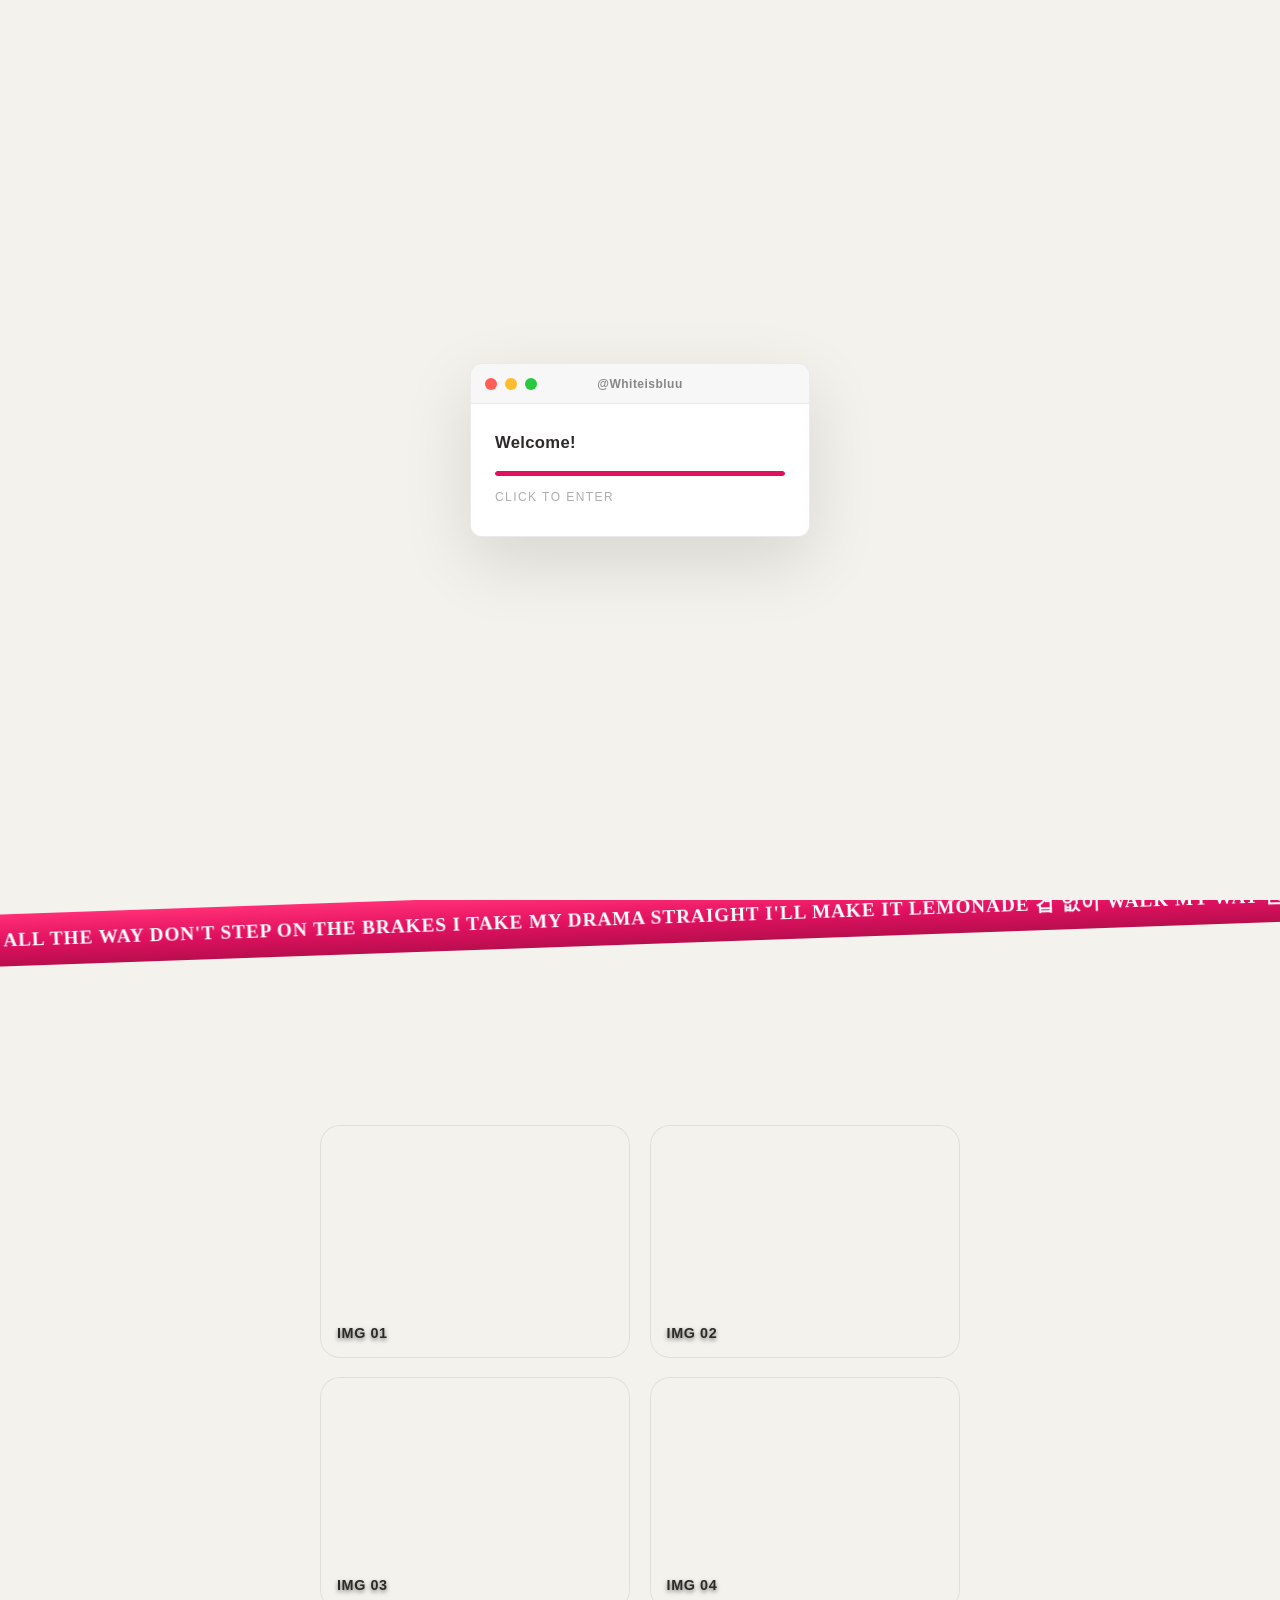
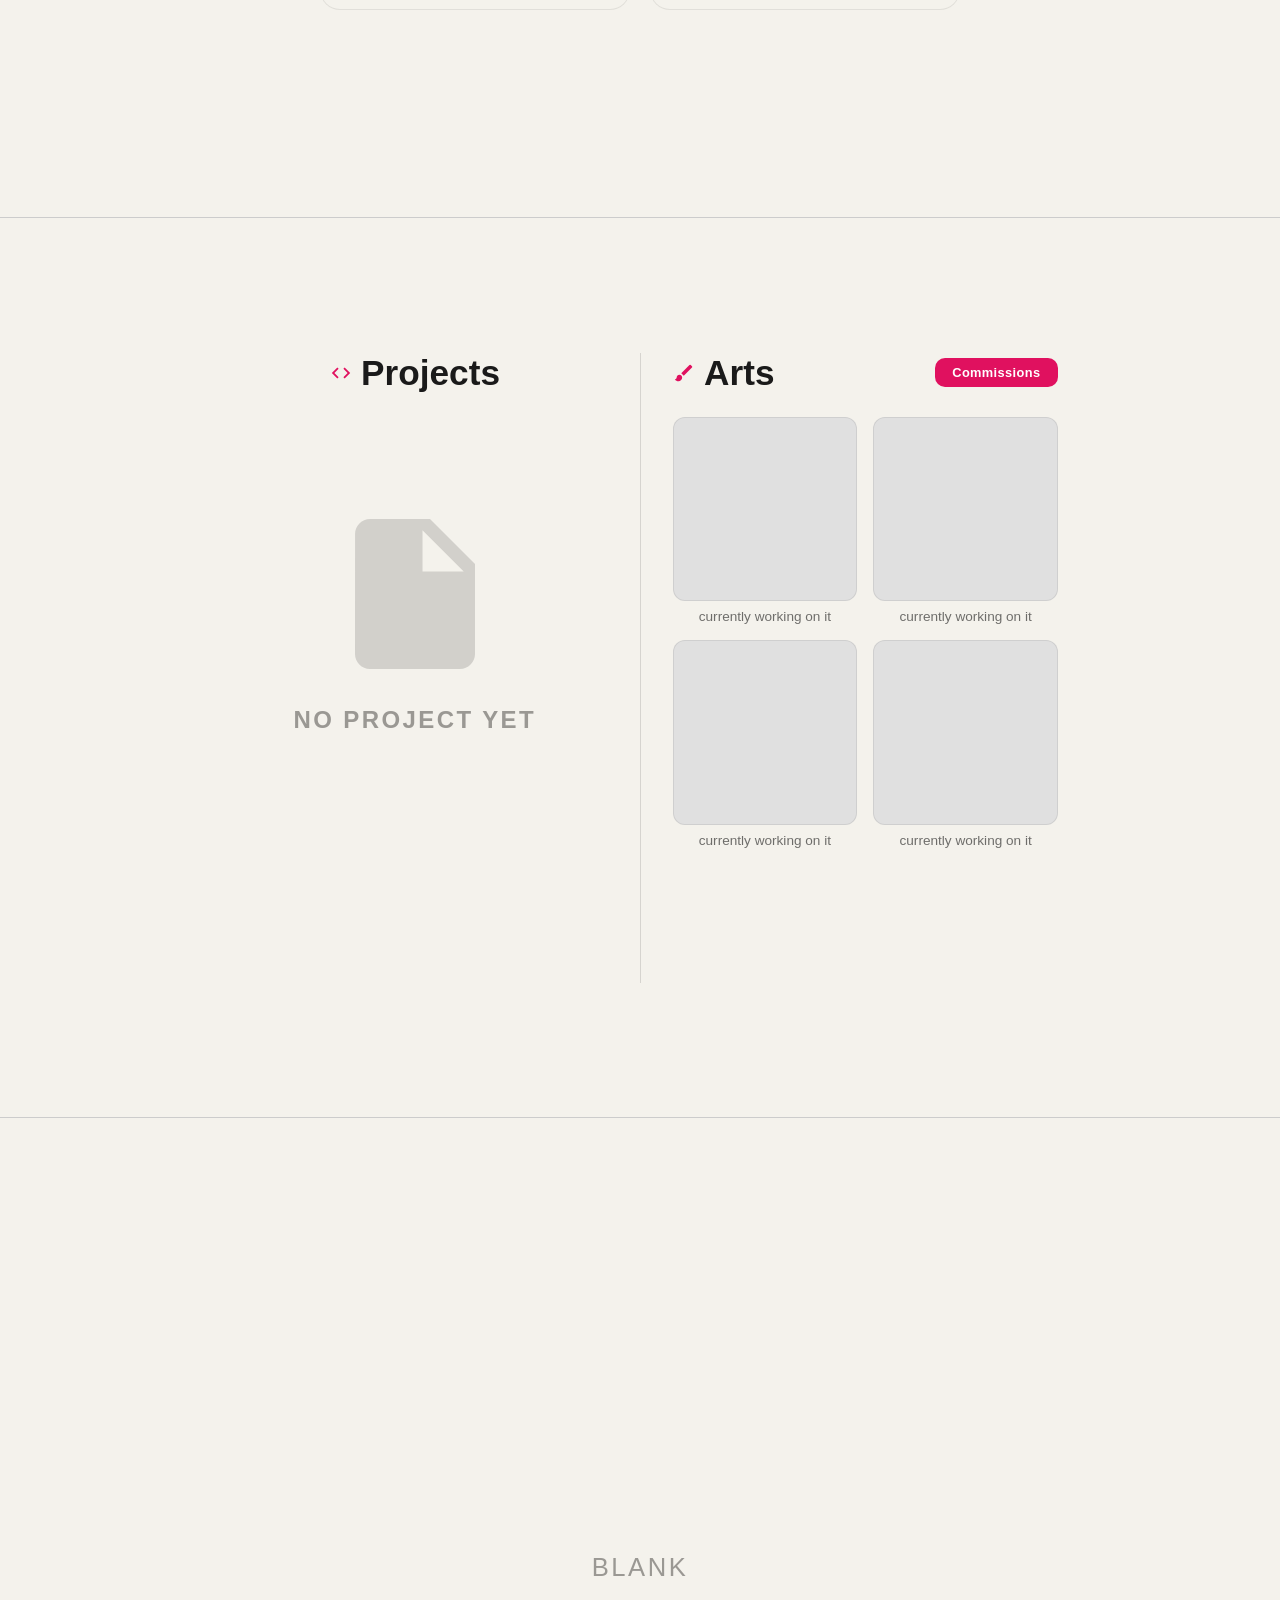
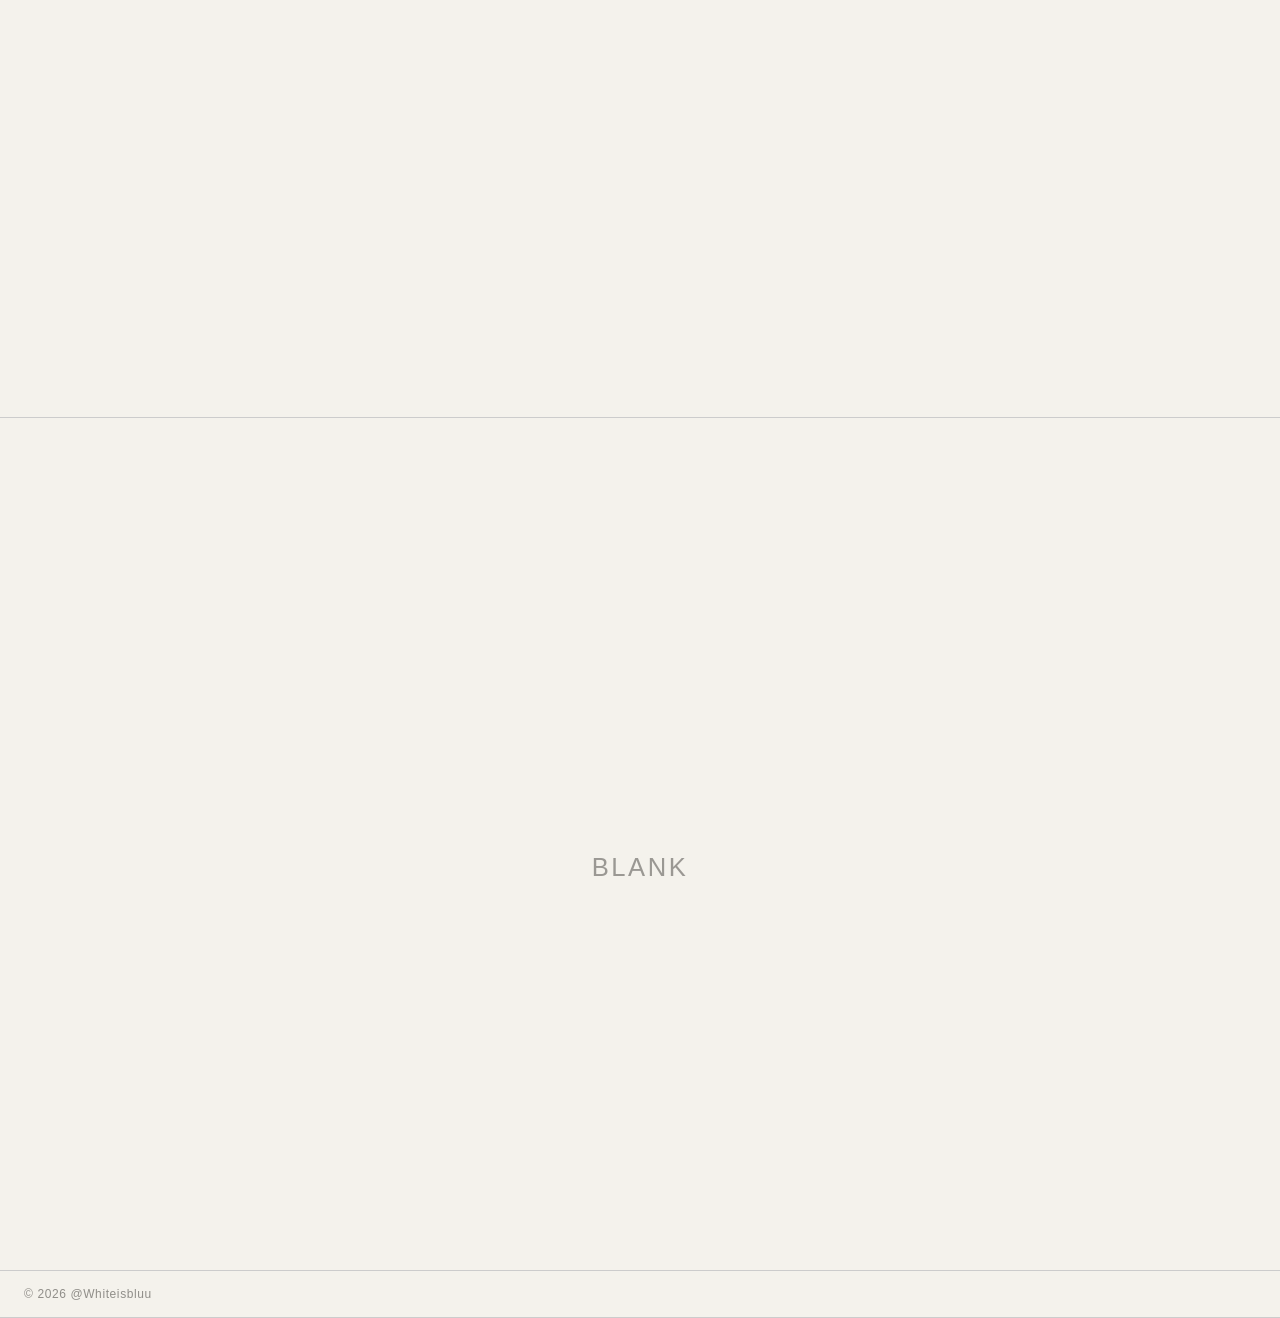
==== commit 9da7a41c: "strawberry 2.0.21" ====
--- a/index.html
+++ b/index.html
@@ -23,11 +23,12 @@
   <meta name="description" content="Digital Artist, Graphic Artist, Programmer.">
   <meta name="theme-color" content="#E0115F">
 
+  /*fix this later*/
   <link rel="icon" href="data:image/svg+xml,%3Csvg%20xmlns='http://www.w3.org/2000/svg'%20viewBox='0%200%2064%2064'%3E%3Ccircle%20cx='32'%20cy='32'%20r='32'%20fill='white'/%3E%3C/svg%3E">
 
   <meta property="og:type" content="website">
   <meta property="og:title" content="Whiteisbluu portfolio">
-  <meta property="og:description" content="Whiteisbluu portfolio">
+  <meta property="og:description" content="A cucumber keeps the cheese cat away?">
   <meta property="og:url" content="https://whiteisbluu.github.io/">
   <meta property="og:image" content="https://whiteisbluu.github.io/assets/IMG_0064.jpeg">
 
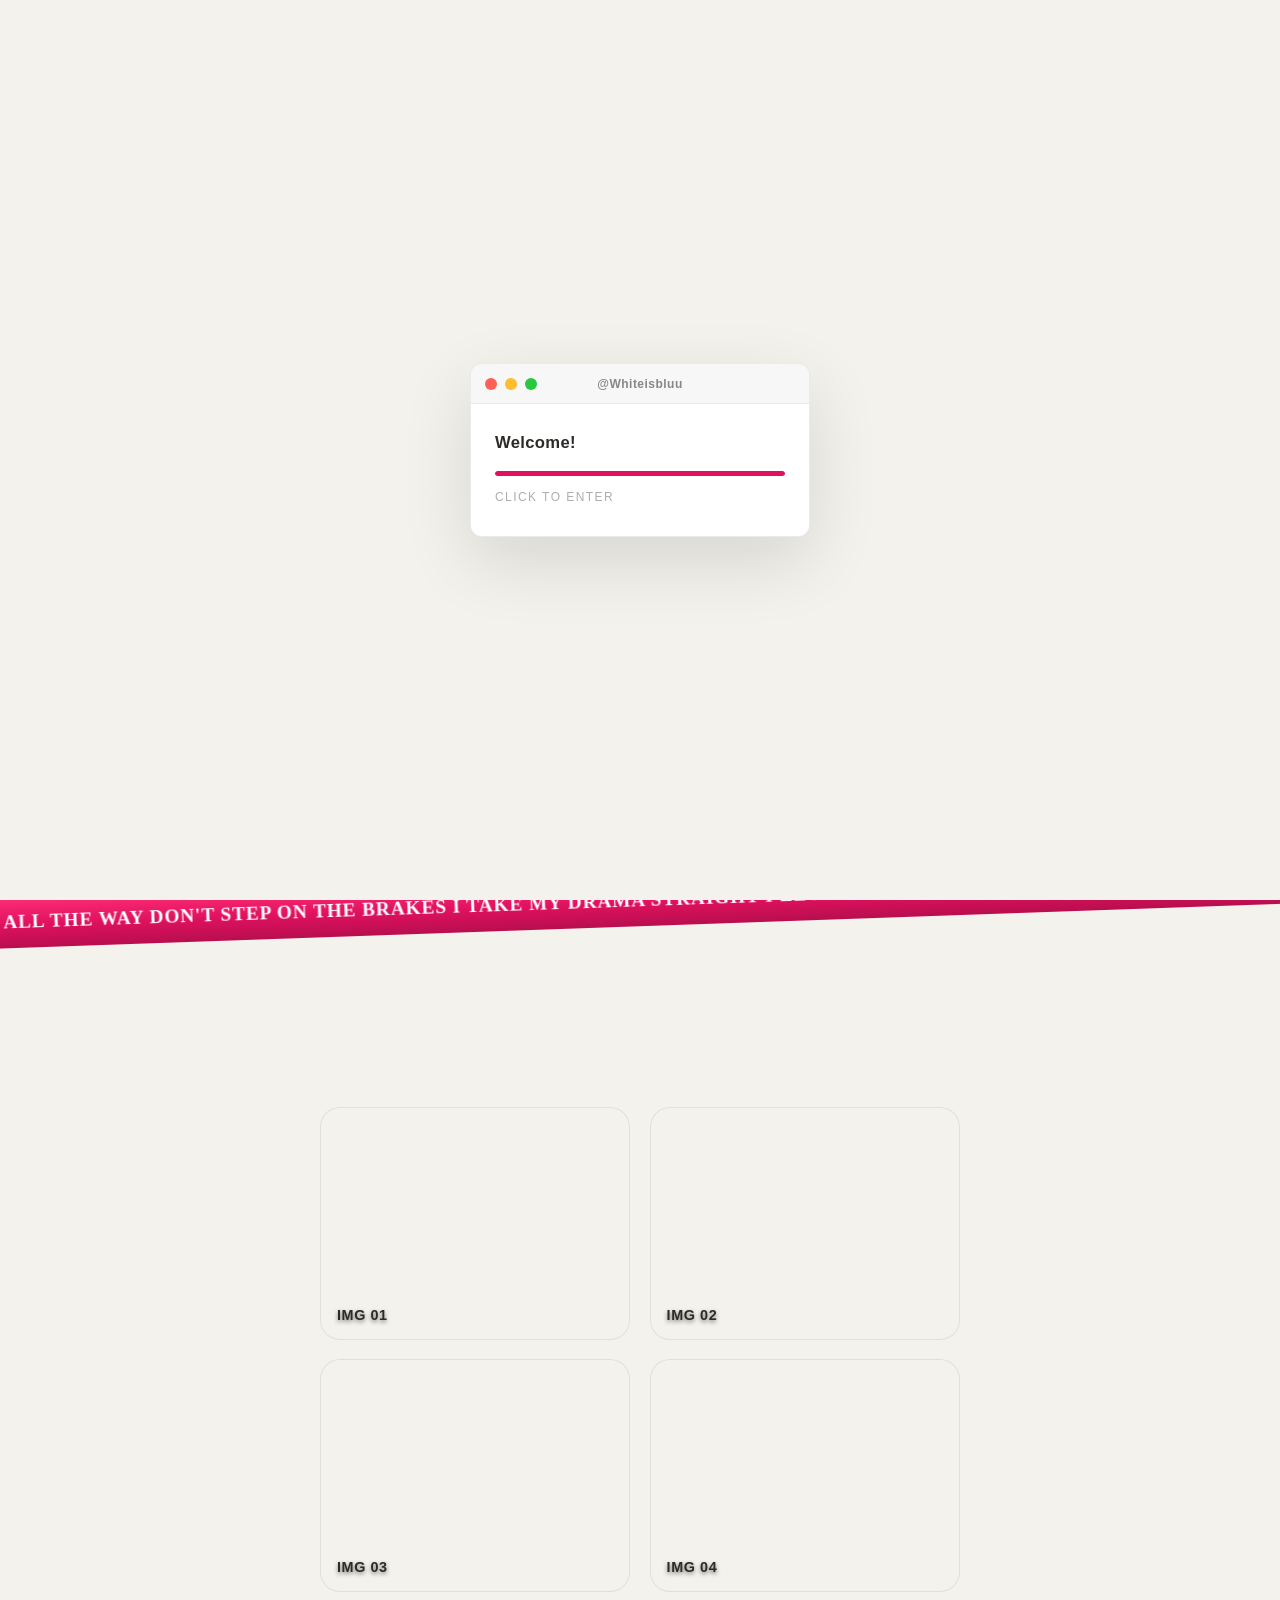
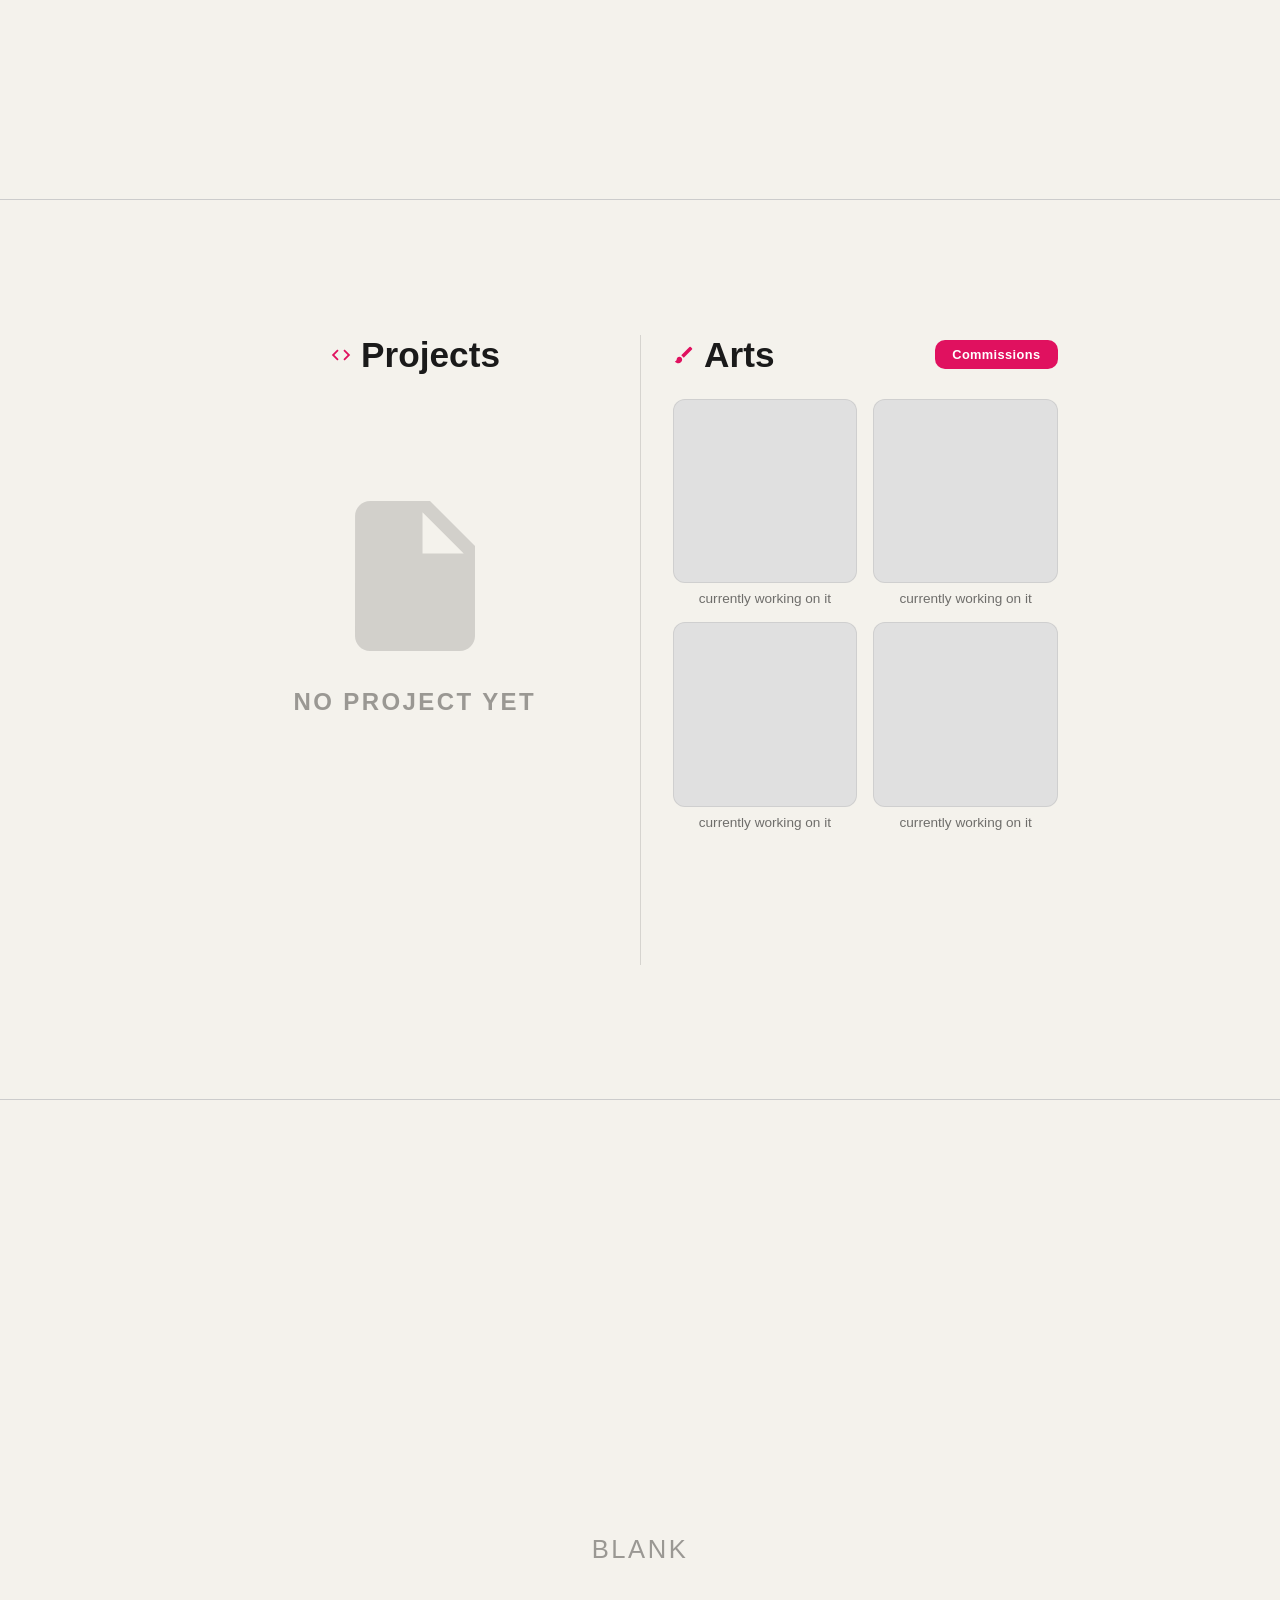
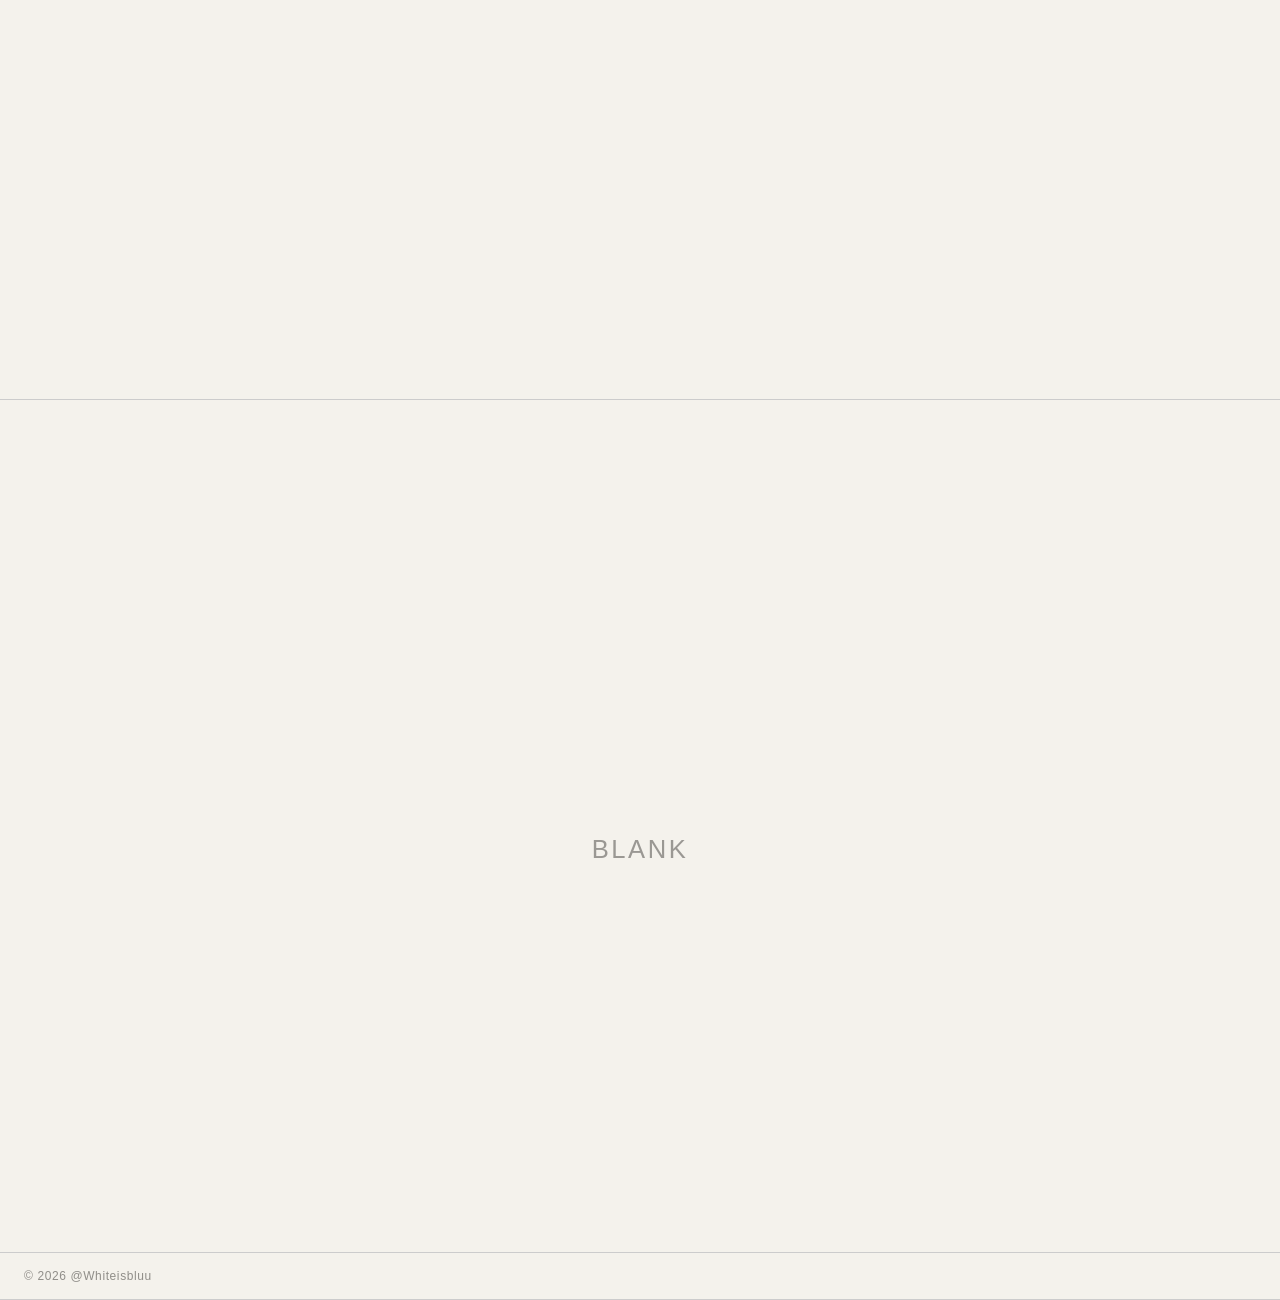
==== commit 1706a805: "strawberry 2.0.22" ====
--- a/index.html
+++ b/index.html
@@ -23,15 +23,18 @@
   <meta name="description" content="Digital Artist, Graphic Artist, Programmer.">
   <meta name="theme-color" content="#E0115F">
 
-  /*fix this later*/
   <link rel="icon" href="data:image/svg+xml,%3Csvg%20xmlns='http://www.w3.org/2000/svg'%20viewBox='0%200%2064%2064'%3E%3Ccircle%20cx='32'%20cy='32'%20r='32'%20fill='white'/%3E%3C/svg%3E">
 
+  <meta name="description" content="Digital Artist, Graphic Artist, Programmer.">
+  <meta name="theme-color" content="#E0115F">
+
   <meta property="og:type" content="website">
+  <meta property="og:site_name" content="Whiteisbluu">
   <meta property="og:title" content="Whiteisbluu portfolio">
-  <meta property="og:description" content="A cucumber keeps the cheese cat away?">
+  <meta property="og:description" content="Digital Artist, Graphic Artist, Programmer.">
   <meta property="og:url" content="https://whiteisbluu.github.io/">
   <meta property="og:image" content="https://whiteisbluu.github.io/assets/IMG_0064.jpeg">
-
+  
   <style>
     * {
       margin: 0;
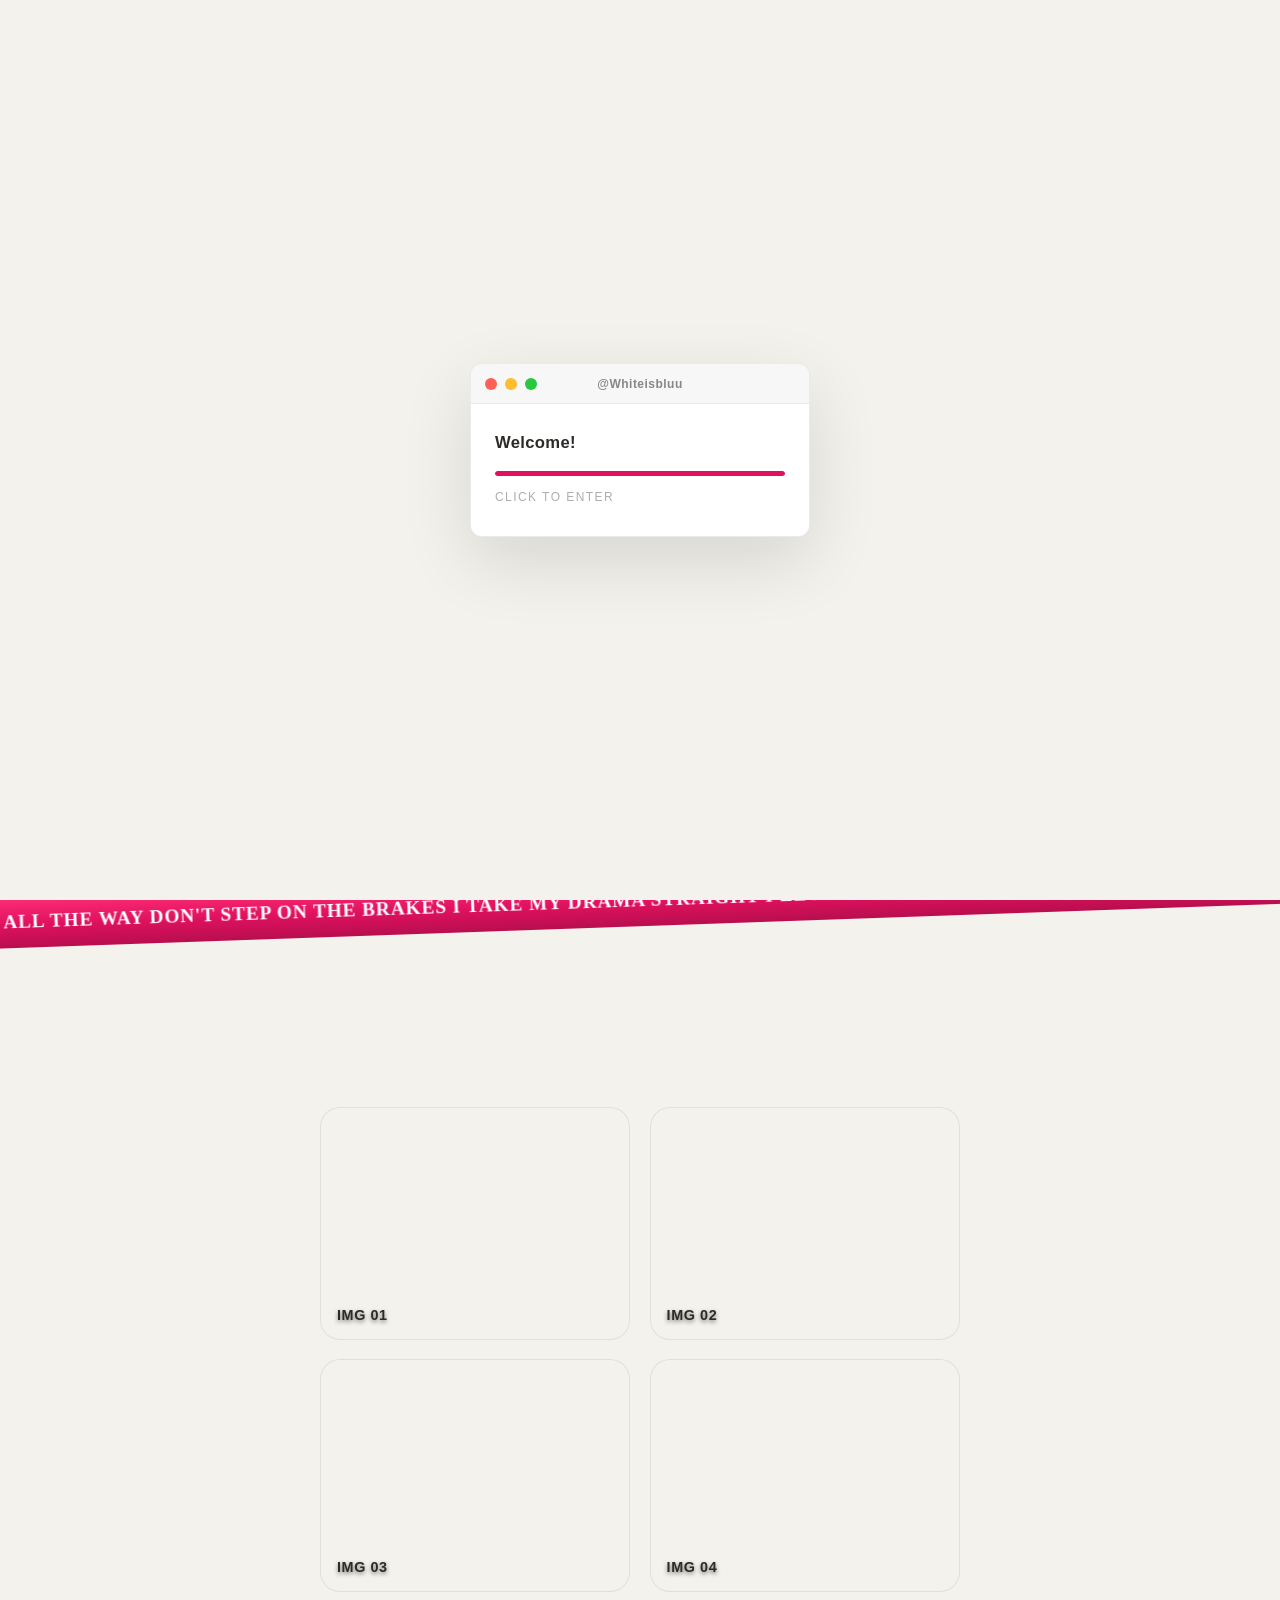
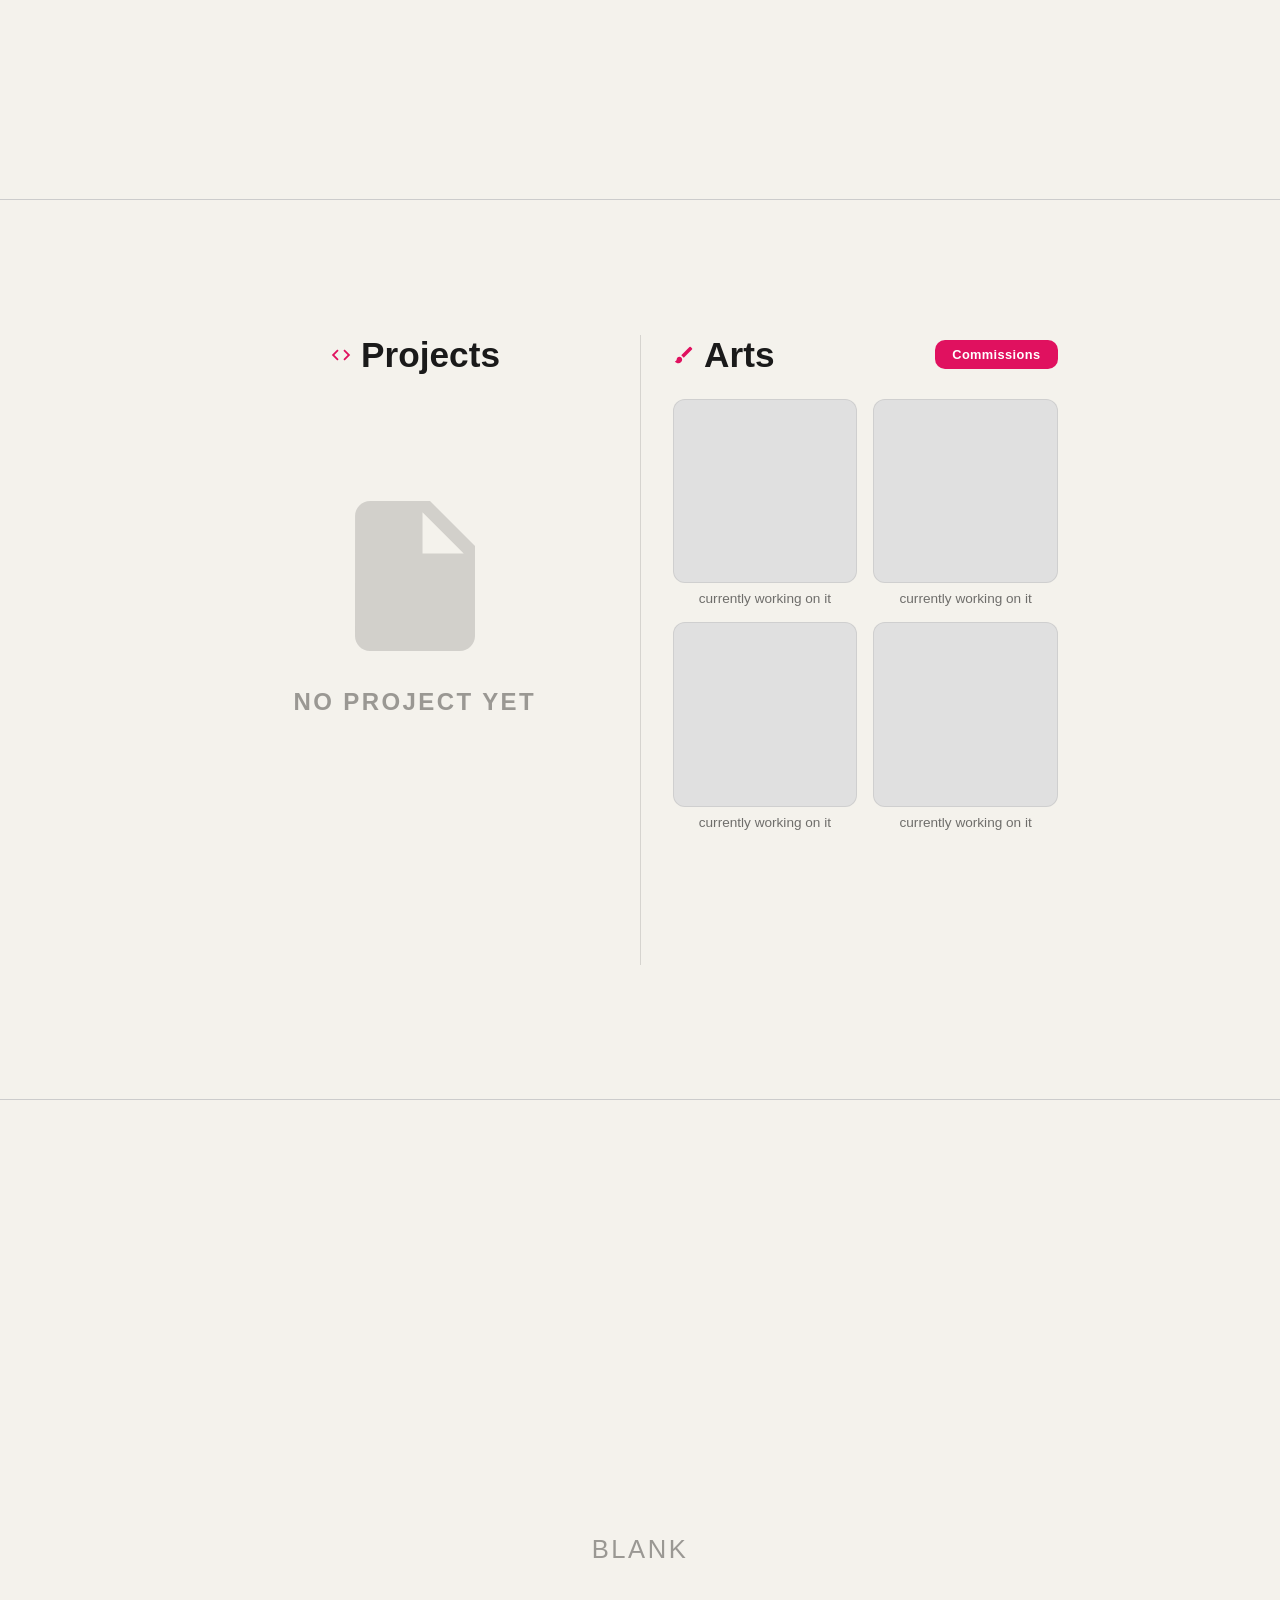
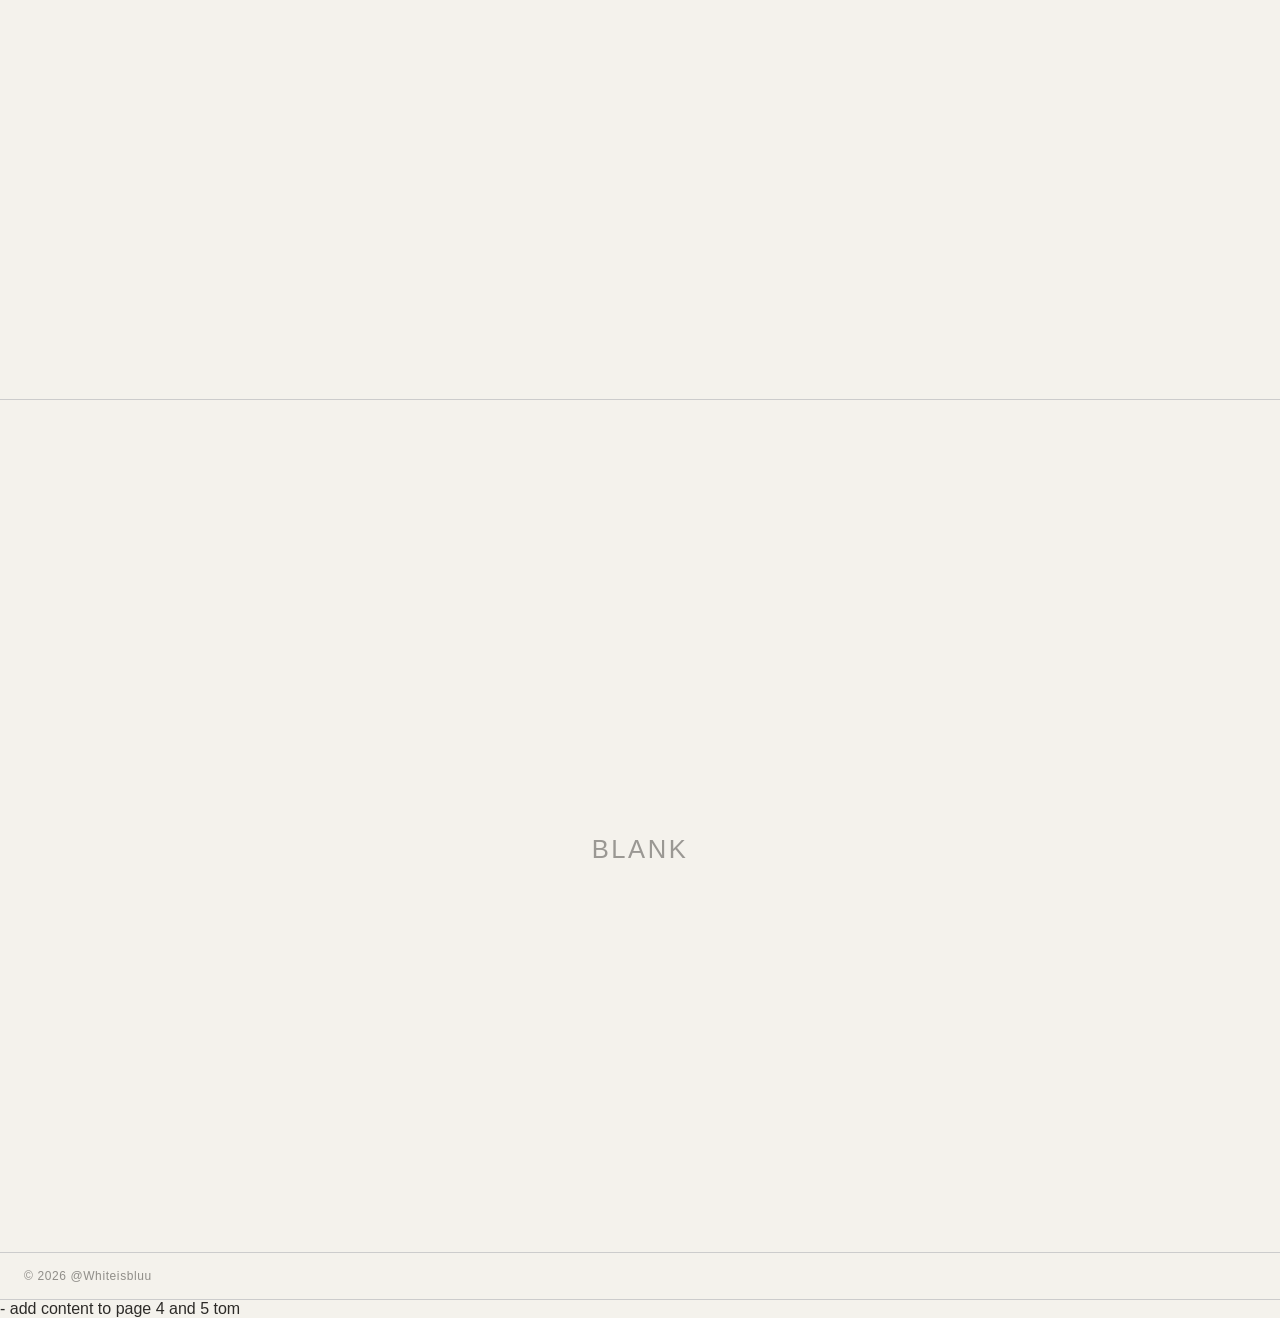
==== commit caaa5047: "Update index.html" ====
--- a/index.html
+++ b/index.html
@@ -23,15 +23,10 @@
   <meta name="description" content="Digital Artist, Graphic Artist, Programmer.">
   <meta name="theme-color" content="#E0115F">
 
-  <link rel="icon" href="data:image/svg+xml,%3Csvg%20xmlns='http://www.w3.org/2000/svg'%20viewBox='0%200%2064%2064'%3E%3Ccircle%20cx='32'%20cy='32'%20r='32'%20fill='white'/%3E%3C/svg%3E">
-
-  <meta name="description" content="Digital Artist, Graphic Artist, Programmer.">
-  <meta name="theme-color" content="#E0115F">
-
   <meta property="og:type" content="website">
   <meta property="og:site_name" content="Whiteisbluu">
-  <meta property="og:title" content="Whiteisbluu portfolio">
-  <meta property="og:description" content="Digital Artist, Graphic Artist, Programmer.">
+  <meta property="og:title" content="Whiteisbluu">
+  <meta property="og:description" content="Cheese cat">
   <meta property="og:url" content="https://whiteisbluu.github.io/">
   <meta property="og:image" content="https://whiteisbluu.github.io/assets/IMG_0064.jpeg">
   
@@ -80,6 +75,16 @@
       right: 0;
       width: 100%;
       overscroll-behavior: none;
+    }
+
+    body.modal-lock {
+      position: fixed;
+      left: 0;
+      right: 0;
+      width: 100%;
+      overflow: hidden !important;
+      overscroll-behavior: none;
+      touch-action: none;
     }
 
     .loader {
@@ -377,7 +382,9 @@
       right: calc(1.5rem + env(safe-area-inset-right, 0px));
       width: min(360px, calc(100vw - 2rem));
       height: 56px;
-      background: #1e1e1e;
+      background: #1e1e1ecc;
+      backdrop-filter: blur(16px);
+      -webkit-backdrop-filter: blur(16px);
       border: 1px solid #ffffff14;
       border-radius: 12px;
       display: flex;
@@ -510,9 +517,11 @@
       position: fixed;
       bottom: calc(6.5rem + env(safe-area-inset-bottom, 0px));
       right: calc(1.5rem + env(safe-area-inset-right, 0px));
-      width: 280px;
-      max-height: 300px;
-      background: #1e1e1e;
+      width: 240px;
+      max-height: 260px;
+      background: #1e1e1ecc;
+      backdrop-filter: blur(16px);
+      -webkit-backdrop-filter: blur(16px);
       border: 1px solid #ffffff14;
       border-radius: 12px;
       z-index: 61;
@@ -530,6 +539,9 @@
     }
 
     .queue-header {
+      display: flex;
+      align-items: center;
+      justify-content: space-between;
       padding: 0.8rem 1rem;
       border-bottom: 1px solid #ffffff14;
       font-size: clamp(0.65rem, 0.62rem + 0.2vw, 0.75rem);
@@ -539,10 +551,52 @@
       color: #ffffff99;
     }
 
+    .panel-swap-btn {
+      display: none;
+      width: 28px;
+      height: 28px;
+      border: none;
+      border-radius: 8px;
+      background: transparent;
+      align-items: center;
+      justify-content: center;
+      cursor: pointer;
+      color: #ffffff99;
+      flex-shrink: 0;
+      transition: background 0.2s ease, color 0.2s ease;
+    }
+
+    .panel-swap-btn:hover {
+      background: #ffffff14;
+      color: #ffffff;
+    }
+
+    .panel-swap-btn svg {
+      width: 16px;
+      height: 16px;
+      fill: currentColor;
+    }
+
+    .vinyl-header {
+      display: none;
+      align-items: center;
+      justify-content: space-between;
+      width: 100%;
+      padding: 0.8rem 1rem;
+      border-bottom: 1px solid #ffffff14;
+      font-size: clamp(0.65rem, 0.62rem + 0.2vw, 0.75rem);
+      font-weight: 600;
+      letter-spacing: 0.15em;
+      text-transform: uppercase;
+      color: #ffffff99;
+      flex-shrink: 0;
+    }
+
     .queue-list {
-      max-height: 240px;
+      max-height: 200px;
       overflow-y: auto;
       scrollbar-width: none;
+      overscroll-behavior: contain;
     }
 
     .queue-list::-webkit-scrollbar {
@@ -567,8 +621,8 @@
     }
 
     .queue-item-art {
-      width: 36px;
-      height: 36px;
+      width: 32px;
+      height: 32px;
       border-radius: 6px;
       object-fit: cover;
       flex-shrink: 0;
@@ -582,7 +636,7 @@
     }
 
     .queue-item-title {
-      font-size: clamp(0.75rem, 0.72rem + 0.25vw, 0.85rem);
+      font-size: clamp(0.7rem, 0.68rem + 0.2vw, 0.8rem);
       font-weight: 600;
       color: #ffffff;
       white-space: nowrap;
@@ -592,7 +646,7 @@
     }
 
     .queue-item-artist {
-      font-size: clamp(0.65rem, 0.62rem + 0.2vw, 0.75rem);
+      font-size: clamp(0.6rem, 0.58rem + 0.15vw, 0.7rem);
       color: #ffffff80;
       white-space: nowrap;
       overflow: hidden;
@@ -615,6 +669,76 @@
 
     .queue-item.active .queue-item-index {
       color: #E0115F;
+    }
+
+    .vinyl-panel {
+      position: fixed;
+      bottom: calc(6.5rem + env(safe-area-inset-bottom, 0px));
+      right: calc(1.5rem + env(safe-area-inset-right, 0px) + 252px);
+      width: 240px;
+      height: 260px;
+      max-height: 260px;
+      background: #1e1e1ecc;
+      backdrop-filter: blur(16px);
+      -webkit-backdrop-filter: blur(16px);
+      border: 1px solid #ffffff14;
+      border-radius: 12px;
+      z-index: 61;
+      opacity: 0;
+      visibility: hidden;
+      transform: translateY(10px);
+      transition: opacity 0.25s ease, transform 0.25s ease, visibility 0.25s ease;
+      display: flex;
+      align-items: center;
+      justify-content: center;
+      overflow: hidden;
+    }
+
+    .vinyl-panel.open {
+      opacity: 1;
+      visibility: visible;
+      transform: translateY(0);
+    }
+
+    .vinyl {
+      width: 160px;
+      height: 160px;
+      border-radius: 50%;
+      background-color: #181818;
+      border: 2px solid #2a2a2a;
+      position: relative;
+      transform-origin: center;
+      box-shadow: 0 8px 20px rgba(0,0,0,0.3);
+      cursor: pointer;
+    }
+
+    .vinyl.playing {
+      animation: vinylSpin 4s linear infinite;
+    }
+
+    @keyframes vinylSpin {
+      from { transform: rotate(0deg); }
+      to { transform: rotate(360deg); }
+    }
+
+    .vinyl-label {
+      position: absolute;
+      top: 50%;
+      left: 50%;
+      transform: translate(-50%, -50%);
+      width: 64px;
+      height: 64px;
+      border-radius: 50%;
+      background: #E0115F;
+      overflow: hidden;
+      border: 3px solid #181818;
+    }
+
+    .vinyl-label img {
+      width: 100%;
+      height: 100%;
+      object-fit: cover;
+      display: block;
     }
 
     #ytplayer {
@@ -653,6 +777,8 @@
       margin-bottom: 0.5rem;
       cursor: pointer;
       transition: color 0.2s ease;
+      width: 100%;
+      text-align: center;
     }
 
     .name-title:hover {
@@ -791,6 +917,7 @@
       display: flex;
       flex-direction: column;
       box-shadow: 0 18px 50px #00000059;
+      overscroll-behavior: contain;
     }
 
     .p1-card::-webkit-scrollbar {
@@ -1122,30 +1249,207 @@
       background: #c40f52;
     }
 
-    .commissions-msg {
+    .comms-modal-overlay {
+      position: fixed;
+      top: 0;
+      left: 0;
+      right: 0;
+      bottom: 0;
+      width: 100%;
+      height: 100vh;
+      height: 100dvh;
+      height: -webkit-fill-available;
+      background: rgba(0, 0, 0, 0.75);
+      backdrop-filter: blur(8px);
+      -webkit-backdrop-filter: blur(8px);
+      z-index: 2500;
+      display: flex;
+      align-items: center;
+      justify-content: center;
+      opacity: 0;
+      visibility: hidden;
+      transition: opacity 0.3s ease, visibility 0.3s ease;
+      padding: 2rem;
+      overscroll-behavior: none;
+    }
+
+    .comms-modal-overlay.open {
+      opacity: 1;
+      visibility: visible;
+    }
+
+    .comms-modal {
+      width: min(520px, 100%);
+      max-height: 85vh;
+      max-height: 85dvh;
+      background: #161616;
+      border: 1px solid #ffffff1a;
+      border-radius: 24px;
+      position: relative;
+      overflow-y: auto;
+      scrollbar-width: none;
+      transform: translateY(20px) scale(0.95);
+      transition: transform 0.4s cubic-bezier(0.34, 1.56, 0.64, 1);
+      box-shadow: 0 25px 60px rgba(0,0,0,0.5);
+      padding: 0;
+      overscroll-behavior: contain;
+      -webkit-overflow-scrolling: touch;
+    }
+
+    .comms-modal::-webkit-scrollbar {
+      display: none;
+    }
+
+    .comms-modal-overlay.open .comms-modal {
+      transform: translateY(0) scale(1);
+    }
+
+    .comms-modal-header {
+      position: sticky;
+      top: 0;
+      z-index: 5;
+      background: #161616;
+      padding: 2rem 2.5rem 1.2rem;
+      border-bottom: 1px solid #ffffff14;
+    }
+
+    .comms-header-top {
+      display: flex;
+      align-items: center;
+      justify-content: space-between;
+      margin-bottom: 0.8rem;
+    }
+
+    .comms-modal-body {
+      padding: 1.5rem 2.5rem 2.5rem;
+    }
+
+    .comms-close {
+      width: 40px;
+      height: 40px;
+      border-radius: 10px;
+      border: none;
+      background: #ffffff14;
+      color: #ffffff;
+      display: flex;
+      align-items: center;
+      justify-content: center;
+      cursor: pointer;
+      flex-shrink: 0;
+      transition: background 0.25s ease, transform 0.2s ease;
+    }
+
+    .comms-close:hover {
+      background: #E0115F;
+    }
+
+    .comms-close:active {
+      transform: scale(0.9);
+    }
+
+    .comms-close svg {
+      width: 16px;
+      height: 16px;
+    }
+
+    .comms-title {
+      font-family: 'Black Han Sans', sans-serif;
+      font-size: 2rem;
+      color: #ffffff;
+      margin-bottom: 0;
+    }
+
+    .comms-status {
+      display: inline-block;
+      padding: 0.3rem 0.8rem;
+      border-radius: 999px;
+      font-size: 0.75rem;
+      font-weight: 700;
+      letter-spacing: 0.1em;
+      text-transform: uppercase;
+      margin-bottom: 0;
+      background: #ffffff14;
+      color: #ffffffcc;
+      border: 1px solid #ffffff26;
+    }
+
+    .comms-section {
+      margin-bottom: 1.5rem;
+    }
+
+    .comms-section:last-child {
+      margin-bottom: 0;
+    }
+
+    .comms-section h3 {
+      font-size: 1rem;
+      font-weight: 600;
+      color: #E0115F;
+      margin-bottom: 0.8rem;
+      letter-spacing: 0.05em;
+      text-transform: uppercase;
+    }
+
+    .comms-list {
+      list-style: none;
+      padding: 0;
+      margin: 0;
+    }
+
+    .comms-list li {
+      display: flex;
+      justify-content: space-between;
+      align-items: center;
+      padding: 0.6rem 0;
+      border-bottom: 1px solid #ffffff0f;
+      font-size: 0.9rem;
+      color: #ffffffcc;
+    }
+
+    .comms-list li:last-child {
+      border-bottom: none;
+    }
+
+    .tos-list li {
+      display: block;
+      padding: 0.4rem 0;
+      padding-left: 1.2rem;
+      position: relative;
+      line-height: 1.5;
+    }
+
+    .tos-list li::before {
+      content: '◆';
       position: absolute;
-      top: calc(100% + 8px);
-      bottom: auto;
-      left: auto;
-      right: 0;
-      transform: translateY(-4px);
-      background: #000000e6;
-      color: #ffffff;
-      font-size: clamp(0.65rem, 0.62rem + 0.2vw, 0.75rem);
+      left: 0;
+      color: #E0115F;
+      font-size: 0.6rem;
+      top: 0.65rem;
+    }
+
+    .price-tbd {
+      font-size: 0.75rem;
+      font-style: italic;
+      color: #ffffff66;
       font-weight: 500;
-      letter-spacing: 0.05em;
-      padding: 0.4rem 0.9rem;
-      border-radius: 8px;
-      white-space: nowrap;
-      opacity: 0;
-      pointer-events: none;
-      transition: opacity 0.25s ease, transform 0.25s ease;
-      z-index: 50;
-    }
-
-    .commissions-msg.show {
-      opacity: 1;
-      transform: translateY(0);
+    }
+
+    .comms-text {
+      font-size: 0.9rem;
+      line-height: 1.6;
+      color: #ffffffb3;
+    }
+
+    .discord-link {
+      color: #E0115F;
+      text-decoration: none;
+      font-weight: 600;
+      border-bottom: 1px solid #E0115F66;
+      transition: border-color 0.2s ease;
+    }
+
+    .discord-link:hover {
+      border-color: #E0115F;
     }
 
     .arts-grid {
@@ -1349,12 +1653,49 @@
         padding: 0 1rem;
       }
       .now-playing, .queue-panel {
-        width: 260px;
+        width: 220px;
         bottom: calc(1rem + env(safe-area-inset-bottom, 0px));
         right: calc(1rem + env(safe-area-inset-right, 0px));
       }
       .queue-panel {
         bottom: calc(1rem + env(safe-area-inset-bottom, 0px) + 64px);
+      }
+      .vinyl-panel,
+      .vinyl-panel.open {
+        display: flex;
+        flex-direction: column;
+        right: calc(1rem + env(safe-area-inset-right, 0px));
+        bottom: calc(1rem + env(safe-area-inset-bottom, 0px) + 64px);
+        width: 220px;
+        opacity: 0;
+        visibility: hidden;
+        transform: translateY(10px);
+      }
+      .vinyl-panel.mobile-open {
+        opacity: 1;
+        visibility: visible;
+        transform: translateY(0);
+      }
+      .queue-panel.mobile-hidden {
+        opacity: 0;
+        visibility: hidden;
+        transform: translateY(10px);
+        pointer-events: none;
+      }
+      .vinyl-header {
+        display: flex;
+      }
+      .panel-swap-btn {
+        display: flex;
+      }
+      .vinyl {
+        width: 140px;
+        height: 140px;
+        margin: auto;
+      }
+      .vinyl-label {
+        width: 56px;
+        height: 56px;
       }
       .np-art {
         width: 40px;
@@ -1511,12 +1852,6 @@
         font-size: 0.7rem;
         padding: 0.45rem 0.9rem;
       }
-      .commissions-msg {
-        white-space: normal;
-        text-align: center;
-        line-height: 1.4;
-        max-width: min(220px, calc(100vw - 2rem));
-      }
       .empty-state {
         min-height: 0;
         gap: 1.2rem;
@@ -1524,6 +1859,45 @@
       }
       .arts-grid {
         gap: 0.8rem;
+      }
+      .comms-modal-overlay {
+        padding: 0;
+        align-items: flex-end;
+        justify-content: stretch;
+      }
+      .comms-modal {
+        border-radius: 20px 20px 0 0;
+        max-height: 90vh;
+        max-height: 90dvh;
+        width: 100%;
+        transform: translateY(100%);
+      }
+      .comms-modal-overlay.open .comms-modal {
+        transform: translateY(0) scale(1);
+      }
+      .comms-modal-header {
+        padding: 1.4rem 1.4rem 1rem;
+      }
+      .comms-modal-body {
+        padding: 1.2rem 1.4rem 2rem;
+        padding-bottom: calc(2rem + env(safe-area-inset-bottom, 0px));
+      }
+      .comms-title {
+        font-size: 1.5rem;
+      }
+      .comms-close {
+        width: 38px;
+        height: 38px;
+      }
+      .tos-list li {
+        padding-left: 1rem;
+        font-size: 0.85rem;
+      }
+      .comms-list li {
+        font-size: 0.85rem;
+      }
+      .comms-text {
+        font-size: 0.85rem;
       }
     }
 
@@ -1555,8 +1929,10 @@
       .np-controls {
         gap: 0.1rem;
       }
-      .queue-panel {
-        width: min(250px, calc(100vw - 2rem));
+      .queue-panel,
+      .vinyl-panel,
+      .vinyl-panel.open {
+        width: min(220px, calc(100vw - 2rem));
         bottom: calc(1rem + env(safe-area-inset-bottom, 0px) + 86px) !important;
       }
     }
@@ -1570,7 +1946,7 @@
         gap: 0.5rem;
       }
       .now-playing, .queue-panel {
-        width: 240px;
+        width: 200px;
       }
       .np-art {
         width: 40px;
@@ -1617,6 +1993,19 @@
       .split-tabs { margin-bottom: 0.8rem; }
       .lyrics-tape { padding: 0.35rem 0; margin-bottom: 0.8rem; }
       .image-grid { grid-template-columns: repeat(5, 1fr); }
+      .comms-modal-overlay {
+        align-items: center;
+        padding: 1.5rem;
+      }
+      .comms-modal {
+        border-radius: 20px;
+        max-height: 80vh;
+        max-height: 80dvh;
+        transform: translateY(20px) scale(0.95);
+      }
+      .comms-modal-overlay.open .comms-modal {
+        transform: translateY(0) scale(1);
+      }
     }
 
     @media (prefers-color-scheme: light) {
@@ -1635,7 +2024,8 @@
       .page-item:hover { background: #0000000a; color: #1a1815; }
       .page-item.active { background: #0000000f; color: #1a1815; }
       .page-number { color: #2d2b2873; }
-      .now-playing, .queue-panel { background: #fdfcfa; border-color: #0000000f; box-shadow: 0 4px 16px #0000000a; }
+      .now-playing, .queue-panel { background: #fdfcfacc; border-color: #0000000f; box-shadow: 0 4px 16px #0000000a; }
+      .vinyl-panel { background: #fdfcfacc; border-color: #0000000f; box-shadow: 0 4px 16px #0000000a; }
       .np-art, .queue-item-art { background: #e6e4de; }
       .np-artist { color: #2d2b28a6; }
       .np-btn svg { fill: #2d2b28; }
@@ -1644,6 +2034,11 @@
       .queue-item-title { color: #2d2b28; }
       .queue-item-artist { color: #2d2b288c; }
       .queue-item-index { color: #2d2b2859; }
+      .vinyl { background-color: #222222; border-color: #333333; box-shadow: 0 8px 20px rgba(0,0,0,0.12); }
+      .vinyl-label { border-color: #222222; }
+      .panel-swap-btn { color: #2d2b28a6; }
+      .panel-swap-btn:hover { background: #0000000a; color: #2d2b28; }
+      .vinyl-header { color: #2d2b28a6; border-bottom-color: #0000000f; }
       .name-title { color: #2d2b28; }
       p.info { color: #3b3935; }
       .expand-panel.open { border-top-color: #00000014; }
@@ -1658,7 +2053,6 @@
       .art-img { background-color: #e0e0e0; border-color: #00000014; }
       .art-card:hover .art-img { border-color: #E0115F4d; box-shadow: 0 4px 16px #E0115F1a; }
       .art-name { color: #0000008c; }
-      .commissions-msg { background: #fffffff2; color: #1a1a1a; box-shadow: 0 4px 12px #0000001a; }
       .cat-overlay { background: #f4f2ecec; }
       .cat-img { box-shadow: 0 20px 60px #00000033; }
       .split-tabs { background: #0000000d; border-color: #0000001a; }
@@ -1679,6 +2073,16 @@
       .tape-divider .lyrics-tape::after {
         background: repeating-linear-gradient(45deg, #f4f2ec 0 10px, #E0115F 10px 20px) !important;
       }
+      .comms-modal-overlay { background: rgba(244, 242, 236, 0.8); }
+      .comms-modal { background: #ffffff; border-color: #00000014; box-shadow: 0 25px 60px rgba(0,0,0,0.15); }
+      .comms-modal-header { background: #ffffff; border-bottom-color: #0000000f; }
+      .comms-close { background: #0000000f; color: #2d2b28; }
+      .comms-close:hover { background: #E0115F; color: #ffffff; }
+      .comms-title { color: #2d2b28; }
+      .comms-status { background: #0000000f; color: #2d2b28cc; border: 1px solid #0000001a; }
+      .comms-list li { border-bottom-color: #0000000f; color: #2d2b28cc; }
+      .comms-text { color: #2d2b28b3; }
+      .price-tbd { color: #2d2b2873; }
     }
 
     @media (prefers-reduced-motion: reduce) {
@@ -1766,8 +2170,31 @@
   </aside>
 
   <div class="queue-panel" id="queuePanel">
-    <div class="queue-header">Queue</div>
+    <div class="queue-header">
+      <span>Queue</span>
+      <button class="panel-swap-btn" id="queueVinylToggle" aria-label="Show vinyl">
+        <svg viewBox="0 0 24 24">
+          <path d="M12 2C6.48 2 2 6.48 2 12s4.48 10 10 10 10-4.48 10-10S17.52 2 12 2zm0 12.5a2.5 2.5 0 1 1 0-5 2.5 2.5 0 0 1 0 5z"/>
+        </svg>
+      </button>
+    </div>
     <div class="queue-list" id="queueList"></div>
+  </div>
+
+  <div class="vinyl-panel" id="vinylPanel">
+    <div class="vinyl-header">
+      <span>Vinyl</span>
+      <button class="panel-swap-btn" id="vinylQueueToggle" aria-label="Show queue">
+        <svg viewBox="0 0 24 24">
+          <path d="M3 6h18v2H3V6zm0 5h18v2H3v-2zm0 5h18v2H3v-2z"/>
+        </svg>
+      </button>
+    </div>
+    <div class="vinyl" id="vinyl">
+      <div class="vinyl-label">
+        <img id="vinylArt" src="https://i.ytimg.com/vi/LBhcqYqeu0U/mqdefault.jpg" alt="Album Art">
+      </div>
+    </div>
   </div>
 
   <div class="now-playing" id="nowPlaying">
@@ -1911,7 +2338,6 @@
           </h1>
           <div class="commissions-area">
             <button class="commissions-btn" id="commissionsBtn">Commissions</button>
-            <div class="commissions-msg" id="commissionsMsg">currently closed</div>
           </div>
         </div>
         <div class="split-content arts-grid">
@@ -1947,6 +2373,53 @@
     </footer>
   </div>
 
+  <div class="comms-modal-overlay" id="commsModalOverlay">
+    <div class="comms-modal">
+      <div class="comms-modal-header">
+        <div class="comms-header-top">
+          <h2 class="comms-title">Commissions</h2>
+          <button class="comms-close" id="commsClose" aria-label="Close">
+            <svg viewBox="0 0 24 24" fill="currentColor">
+              <path d="M19 6.41L17.59 5 12 10.59 6.41 5 5 6.41 10.59 12 5 17.59 6.41 19 12 13.41 17.59 19 19 17.59 13.41 12z"/>
+            </svg>
+          </button>
+        </div>
+        <div class="comms-status">STATUS: CLOSED</div>
+      </div>
+      <div class="comms-modal-body">
+        
+        <div class="comms-section">
+          <h3>Pricing Guide</h3>
+          <ul class="comms-list">
+            <li><span>Icon / Bust</span><span class="price-tbd">(still deciding)</span></li>
+            <li><span>Half Body</span><span class="price-tbd">(still deciding)</span></li>
+            <li><span>Full Body</span><span class="price-tbd">(still deciding)</span></li>
+            <li><span>Additional Character</span><span class="price-tbd">(still deciding)</span></li>
+          </ul>
+        </div>
+
+        <div class="comms-section">
+          <h3>Terms of Service</h3>
+          <ul class="comms-list tos-list">
+            <li>Half payment is required before I start working. I accept PayPal and Ko-fi only.</li>
+            <li>All artwork is for personal use only. Commercial use requires prior discussion.</li>
+            <li>Please do not repost, trace, heavily edit, or claim my artwork as your own.</li>
+            <li>My artwork may not be used for NFTs, cryptocurrency projects, or AI training under any circumstances.</li>
+            <li>I retain the right to post the finished artwork on my social media and portfolio. Let me know in advance if you need it kept private.</li>
+            <li>Free revisions are available during the sketch phase. Changes after line art may incur an extra fee.</li>
+            <li>I reserve the right to decline any request that I am not comfortable drawing.</li>
+          </ul>
+        </div>
+
+        <div class="comms-section">
+          <h3>How to Order</h3>
+          <p class="comms-text">Send me a DM on Discord <a href="https://discord.com/users/890796885101649950" target="_blank" rel="noopener noreferrer" class="discord-link">@Whiteisbluu</a> with your character references and a short description of your idea. Note that it might take me a while to respond :D</p>
+        </div>
+
+      </div>
+    </div>
+  </div>
+
   <div class="cat-overlay" id="catOverlay">
     <img src="assets/cat.gif" alt="cat" class="cat-img">
   </div>
@@ -2064,6 +2537,9 @@
     const queuePanel = document.getElementById('queuePanel');
     const queueList = document.getElementById('queueList');
     const loader = document.getElementById('loader');
+    const vinylPanel = document.getElementById('vinylPanel');
+    const vinyl = document.getElementById('vinyl');
+    const vinylArt = document.getElementById('vinylArt');
 
     let ytPlayer;
     let musicPlaying = false;
@@ -2074,7 +2550,8 @@
     function updateNowPlaying(song) {
       npTitle.textContent = song.title;
       npArtist.textContent = song.artist;
-      npArt.src = `https://i.ytimg.com/vi/${song.id}/mqdefault.jpg`;
+      npArt.src = 'https://i.ytimg.com/vi/' + song.id + '/mqdefault.jpg';
+      if (vinylArt) vinylArt.src = 'https://i.ytimg.com/vi/' + song.id + '/mqdefault.jpg';
       updateQueue();
     }
 
@@ -2083,19 +2560,19 @@
       songs.forEach((song, index) => {
         const item = document.createElement('div');
         item.className = 'queue-item' + (index === currentSongIndex ? ' active' : '');
-        item.innerHTML = `
-          <span class="queue-item-index">${index + 1}</span>
-          <img class="queue-item-art" src="https://i.ytimg.com/vi/${song.id}/mqdefault.jpg" alt="">
-          <div class="queue-item-info">
-            <div class="queue-item-title">${song.title}</div>
-            <div class="queue-item-artist">${song.artist}</div>
-          </div>
-        `;
+        item.innerHTML = 
+          '<span class="queue-item-index">' + (index + 1) + '</span>' +
+          '<img class="queue-item-art" src="https://i.ytimg.com/vi/' + song.id + '/mqdefault.jpg" alt="">' +
+          '<div class="queue-item-info">' +
+            '<div class="queue-item-title">' + song.title + '</div>' +
+            '<div class="queue-item-artist">' + song.artist + '</div>' +
+          '</div>';
         item.addEventListener('click', () => {
           loadSong(index);
           if (!musicPlaying) {
             musicPlaying = true;
             nowPlaying.classList.add('playing');
+            if (vinyl) vinyl.classList.add('playing');
             if (ytPlayer && typeof ytPlayer.playVideo === 'function') {
               ytPlayer.playVideo();
             }
@@ -2154,6 +2631,7 @@
       userClickedEnter = true;
       musicPlaying = true;
       nowPlaying.classList.add('playing');
+      if (vinyl) vinyl.classList.add('playing');
 
       if (ytPlayer && typeof ytPlayer.unMute === 'function') {
         ytPlayer.unMute();
@@ -2191,9 +2669,11 @@
             if (event.data === YT.PlayerState.PLAYING) {
               musicPlaying = true;
               nowPlaying.classList.add('playing');
+              if (vinyl) vinyl.classList.add('playing');
             } else if (event.data === YT.PlayerState.PAUSED) {
               musicPlaying = false;
               nowPlaying.classList.remove('playing');
+              if (vinyl) vinyl.classList.remove('playing');
             }
           }
         }
@@ -2203,6 +2683,7 @@
     npPlay.addEventListener('click', () => {
       musicPlaying = !musicPlaying;
       nowPlaying.classList.toggle('playing', musicPlaying);
+      if (vinyl) vinyl.classList.toggle('playing', musicPlaying);
 
       if (ytPlayer && typeof ytPlayer.playVideo === 'function') {
         if (musicPlaying) {
@@ -2216,16 +2697,89 @@
     npNext.addEventListener('click', nextSong);
     npPrev.addEventListener('click', prevSong);
 
+    function syncVinylHeight() {
+      if (!vinylPanel || !queuePanel) return;
+      vinylPanel.style.height = queuePanel.offsetHeight + 'px';
+    }
+
+    const mobileView = window.matchMedia('(max-width: 768px)');
+    const queueVinylToggle = document.getElementById('queueVinylToggle');
+    const vinylQueueToggle = document.getElementById('vinylQueueToggle');
+
     npQueue.addEventListener('click', (e) => {
       e.stopPropagation();
       queuePanel.classList.toggle('open');
+
+      if (mobileView.matches) {
+        queuePanel.classList.remove('mobile-hidden');
+        vinylPanel.classList.remove('mobile-open');
+        vinylPanel.classList.remove('open');
+      } else {
+        vinylPanel.classList.toggle('open', queuePanel.classList.contains('open'));
+      }
+
+      if (queuePanel.classList.contains('open')) {
+        clearTimeout(npIdleTimer);
+        nowPlaying.classList.remove('idle');
+        syncVinylHeight();
+      } else {
+        npScheduleIdle();
+      }
     });
 
+    if (queueVinylToggle) {
+      queueVinylToggle.addEventListener('click', (e) => {
+        e.stopPropagation();
+        queuePanel.classList.add('mobile-hidden');
+        vinylPanel.classList.add('mobile-open');
+        syncVinylHeight();
+      });
+    }
+
+    if (vinylQueueToggle) {
+      vinylQueueToggle.addEventListener('click', (e) => {
+        e.stopPropagation();
+        vinylPanel.classList.remove('mobile-open');
+        queuePanel.classList.remove('mobile-hidden');
+      });
+    }
+
+    window.addEventListener('resize', () => {
+      if (queuePanel.classList.contains('open')) {
+        syncVinylHeight();
+      }
+    });
+
     document.addEventListener('click', (e) => {
-      if (!queuePanel.contains(e.target) && !npQueue.contains(e.target)) {
+      const isInsidePlayer = nowPlaying.contains(e.target);
+      const isInsideQueue = queuePanel.contains(e.target);
+      const isInsideVinyl = vinylPanel && vinylPanel.contains(e.target);
+
+      if (!isInsidePlayer && !isInsideQueue && !isInsideVinyl) {
         queuePanel.classList.remove('open');
+        queuePanel.classList.remove('mobile-hidden');
+        vinylPanel.classList.remove('open');
+        vinylPanel.classList.remove('mobile-open');
+        npScheduleIdle();
       }
     });
+
+    if (vinyl) {
+      vinyl.addEventListener('click', (e) => {
+        e.stopPropagation();
+        musicPlaying = !musicPlaying;
+        nowPlaying.classList.toggle('playing', musicPlaying);
+        vinyl.classList.toggle('playing', musicPlaying);
+
+        if (ytPlayer && typeof ytPlayer.playVideo === 'function') {
+          if (musicPlaying) {
+            ytPlayer.playVideo();
+          } else {
+            ytPlayer.pauseVideo();
+          }
+        }
+      });
+    }
 
     const NP_IDLE_TIME = 7000;
     let npIdleTimer = null;
@@ -2233,10 +2787,15 @@
 
     function npScheduleIdle() {
       clearTimeout(npIdleTimer);
+      if (queuePanel.classList.contains('open')) return;
 
       npIdleTimer = setTimeout(() => {
+        if (queuePanel.classList.contains('open')) return;
         nowPlaying.classList.add('idle');
         queuePanel.classList.remove('open');
+        queuePanel.classList.remove('mobile-hidden');
+        vinylPanel.classList.remove('open');
+        vinylPanel.classList.remove('mobile-open');
       }, NP_IDLE_TIME);
     }
 
@@ -2255,6 +2814,7 @@
 
       return nowPlaying.contains(target) ||
              queuePanel.contains(target) ||
+             (vinylPanel && vinylPanel.contains(target)) ||
              loader.contains(target);
     }
 
@@ -2294,14 +2854,37 @@
     }
 
     const commissionsBtn = document.getElementById('commissionsBtn');
-    const commissionsMsg = document.getElementById('commissionsMsg');
-
-    if (commissionsBtn && commissionsMsg) {
-      commissionsBtn.addEventListener('click', () => {
-        commissionsMsg.classList.add('show');
-        setTimeout(() => {
-          commissionsMsg.classList.remove('show');
-        }, 2000);
+    const commsModalOverlay = document.getElementById('commsModalOverlay');
+    const commsClose = document.getElementById('commsClose');
+    let commsSavedScrollY = 0;
+
+    function openCommsModal() {
+      commsSavedScrollY = window.scrollY;
+      document.body.style.top = -commsSavedScrollY + 'px';
+      commsModalOverlay.classList.add('open');
+      document.body.classList.add('modal-lock');
+    }
+
+    function closeCommsModal() {
+      commsModalOverlay.classList.remove('open');
+      document.body.classList.remove('modal-lock');
+      document.body.style.top = '';
+      window.scrollTo({ top: commsSavedScrollY, behavior: 'instant' });
+    }
+
+    if (commissionsBtn && commsModalOverlay) {
+      commissionsBtn.addEventListener('click', openCommsModal);
+    }
+
+    if (commsClose && commsModalOverlay) {
+      commsClose.addEventListener('click', closeCommsModal);
+    }
+
+    if (commsModalOverlay) {
+      commsModalOverlay.addEventListener('click', (e) => {
+        if (e.target === commsModalOverlay) {
+          closeCommsModal();
+        }
       });
     }
 
@@ -2438,7 +3021,7 @@
         applyTheme(themeIsLight() ? 'dark' : 'light');
       });
     }
-  </script>
+  </script> - add content to page 4 and 5 tom
 
 </body>
-</html>+</html>
